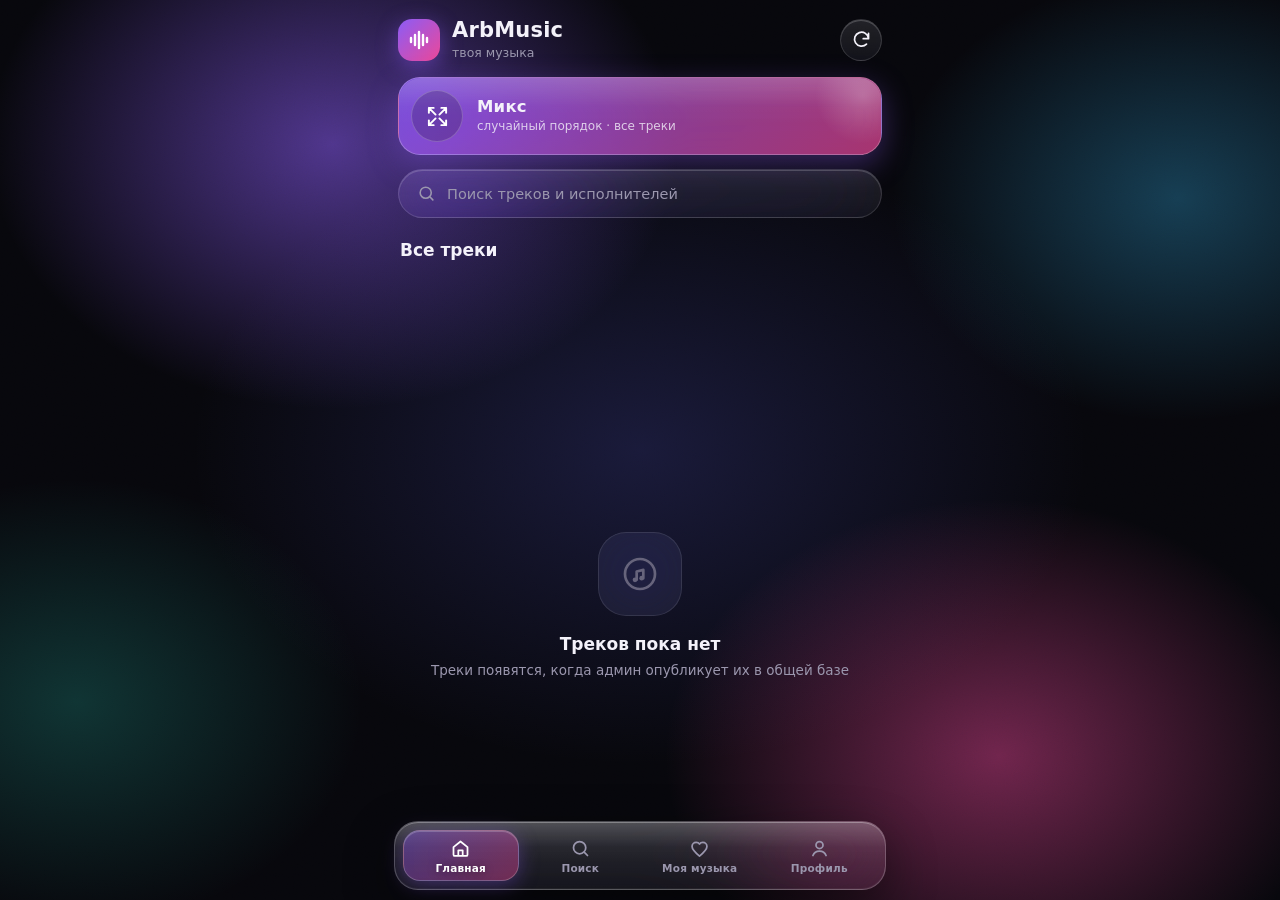
==== index.html @ e6a2b24f "Lava domain verification" ====
<!DOCTYPE html>
<html lang="ru">
<head>
  <meta charset="UTF-8">
  <meta name="viewport" content="width=device-width, initial-scale=1.0, maximum-scale=1.0, user-scalable=no, viewport-fit=cover">
  <meta name="theme-color" content="#07070c">
  <meta name="apple-mobile-web-app-capable" content="yes">
  <meta name="mobile-web-app-capable" content="yes">
  <meta name="apple-mobile-web-app-status-bar-style" content="black-translucent">
  <meta name="apple-mobile-web-app-title" content="ArbMusic">
  <meta name="lava-verify" content="9a1186eb2d054c0d" />
  <title>ArbMusic</title>
  <link rel="manifest" href="manifest.webmanifest">
  <link rel="icon" type="image/png" href="icon-192.png">
  <link rel="apple-touch-icon" href="icon-192.png">
  <link rel="stylesheet" href="css/style.css">
</head>
<body>
  <div class="bgfx"></div>
  <div class="noise"></div>

  <!-- ============ HOME ============ -->
  <section class="view active" id="view-home">
    <header class="topbar">
      <div class="brand">
        <div class="logo">
          <svg viewBox="0 0 24 24" fill="none"><path d="M4 14v-4M8 17V7M12 20V4M16 17V7M20 14v-4" stroke="#fff" stroke-width="2.4" stroke-linecap="round"/></svg>
        </div>
        <div class="brand-txt">
          <h1>ArbMusic</h1>
          <span id="home-sub">твоя музыка</span>
        </div>
      </div>
      <button class="iconbtn" id="btn-rescan" aria-label="Обновить">
        <svg viewBox="0 0 24 24" fill="none"><path d="M20 11a8 8 0 1 0-2.3 6.3M20 5v6h-6" stroke="currentColor" stroke-width="2" stroke-linecap="round" stroke-linejoin="round"/></svg>
      </button>
    </header>

    <button class="card card-mix" id="card-mix">
      <div class="card-ico">
        <svg viewBox="0 0 24 24" fill="none"><path d="M16 3h5v5M21 3l-7 7M8 21H3v-5M3 21l7-7M16 21h5v-5M21 21l-7-7M8 3H3v5M3 3l7 7" stroke="#fff" stroke-width="2" stroke-linecap="round" stroke-linejoin="round"/></svg>
      </div>
      <div class="card-txt">
        <span class="card-title">Микс</span>
        <span class="card-sub" id="mix-sub">случайный порядок · все треки</span>
      </div>
      <span class="card-glow"></span>
    </button>

    <button class="search-pill" id="btn-search">
      <svg viewBox="0 0 24 24" fill="none"><circle cx="11" cy="11" r="7" stroke="currentColor" stroke-width="2"/><path d="M20 20l-3.5-3.5" stroke="currentColor" stroke-width="2" stroke-linecap="round"/></svg>
      <span>Поиск треков и исполнителей</span>
    </button>

    <div class="section-head">
      <h2>Все треки</h2>
      <span class="count" id="all-count"></span>
    </div>
    <div class="tracks" id="tracklist"></div>

    <div class="empty" id="empty-home">
      <div class="empty-art">
        <svg viewBox="0 0 24 24" fill="none"><circle cx="12" cy="12" r="9" stroke="currentColor" stroke-width="1.6"/><path d="M10 15.5v-5l4-1v5" stroke="currentColor" stroke-width="1.6" stroke-linecap="round" stroke-linejoin="round"/><circle cx="9" cy="15.5" r="1.4" fill="currentColor"/><circle cx="13" cy="14.5" r="1.4" fill="currentColor"/></svg>
      </div>
      <h3>Треков пока нет</h3>
      <p id="empty-home-text">Треки появятся, когда админ опубликует их в общей базе</p>
    </div>
  </section>

  <!-- ============ LIST (микс / моя музыка) ============ -->
  <section class="view" id="view-list">
    <header class="topbar">
      <button class="iconbtn back" data-back aria-label="Назад">
        <svg viewBox="0 0 24 24" fill="none"><path d="M15 5l-7 7 7 7" stroke="currentColor" stroke-width="2.2" stroke-linecap="round" stroke-linejoin="round"/></svg>
      </button>
      <h2 id="list-title">Список</h2>
      <button class="iconbtn" id="btn-list-shuffle" aria-label="Перемешать">
        <svg viewBox="0 0 24 24" fill="none"><path d="M16 3h5v5M21 3l-7 7M8 21H3v-5M3 21l7-7M16 21h5v-5M21 21l-7-7M8 3H3v5M3 3l7 7" stroke="currentColor" stroke-width="2" stroke-linecap="round" stroke-linejoin="round"/></svg>
      </button>
    </header>
    <div class="tracks" id="list-tracks"></div>
    <div class="empty" id="empty-list">
      <div class="empty-art">
        <svg viewBox="0 0 24 24" fill="none"><path d="M12 20.7C7 16.5 3.5 13.3 3.5 9.7 3.5 7 5.6 5 8.2 5c1.5 0 3 .7 3.8 2 .8-1.3 2.3-2 3.8-2 2.6 0 4.7 2 4.7 4.7 0 3.6-3.5 6.8-8.5 11z" stroke="currentColor" stroke-width="1.6" stroke-linejoin="round"/></svg>
      </div>
      <h3>Здесь пока пусто</h3>
      <p>Сохрани треки — жми сердечко у трека или в плеере</p>
    </div>
  </section>

  <!-- ============ SEARCH ============ -->
  <section class="view" id="view-search">
    <header class="topbar">
      <button class="iconbtn back" data-back aria-label="Назад">
        <svg viewBox="0 0 24 24" fill="none"><path d="M15 5l-7 7 7 7" stroke="currentColor" stroke-width="2.2" stroke-linecap="round" stroke-linejoin="round"/></svg>
      </button>
      <div class="search-box">
        <svg viewBox="0 0 24 24" fill="none"><circle cx="11" cy="11" r="7" stroke="currentColor" stroke-width="2"/><path d="M20 20l-3.5-3.5" stroke="currentColor" stroke-width="2" stroke-linecap="round"/></svg>
        <input id="search-input" type="search" placeholder="Название или исполнитель…" autocomplete="off">
      </div>
    </header>
    <div class="tracks" id="search-results"></div>
    <div class="empty" id="empty-search">
      <div class="empty-art">
        <svg viewBox="0 0 24 24" fill="none"><circle cx="11" cy="11" r="7" stroke="currentColor" stroke-width="1.6"/><path d="M20 20l-3.5-3.5" stroke="currentColor" stroke-width="1.6" stroke-linecap="round"/><path d="M8.5 11h5M8.5 8.5h5" stroke="currentColor" stroke-width="1.6" stroke-linecap="round" opacity=".5"/></svg>
      </div>
      <h3>Ничего не найдено</h3>
      <p>Попробуй другое название или исполнителя</p>
    </div>
  </section>

  <!-- ============ PROFILE ============ -->
  <section class="view" id="view-profile">
    <header class="topbar">
      <h2>Профиль</h2>
    </header>

    <div id="profile-out" class="profile-box glass">
      <div class="profile-avatar big">?</div>
      <h3>Войди в аккаунт</h3>
      <p>Загружай свои треки в общую базу и сохраняй избранное</p>
      <button class="btn-grad" id="btn-open-auth">Войти или создать аккаунт</button>
    </div>

    <div id="profile-in" class="hidden">
      <div class="profile-card glass">
        <div class="profile-avatar" id="profile-avatar">A</div>
        <div class="profile-meta">
          <h3 id="profile-name">—</h3>
          <span class="badge admin hidden" id="profile-admin-badge">Админ</span>
          <span class="badge premium hidden" id="profile-premium-badge">Премиум</span>
        </div>
      </div>

      <button class="profile-action premium" id="btn-buy-premium">
        <svg viewBox="0 0 24 24" fill="none"><path d="M3 9h18M3 9l2.4-4.2A1.5 1.5 0 0 1 6.7 4h10.6a1.5 1.5 0 0 1 1.3.8L21 9M3 9v9a2 2 0 0 0 2 2h14a2 2 0 0 0 2-2V9M9 14a3 3 0 0 0 6 0" stroke="currentColor" stroke-width="2" stroke-linecap="round" stroke-linejoin="round"/></svg>
        Премиум — 80 ₽/мес
      </button>
      <button class="profile-action" id="btn-upload-track">
        <svg viewBox="0 0 24 24" fill="none"><path d="M12 16V4m0 0l-4 4m4-4l4 4" stroke="currentColor" stroke-width="2" stroke-linecap="round" stroke-linejoin="round"/><path d="M4 16v2a2 2 0 0 0 2 2h12a2 2 0 0 0 2-2v-2" stroke="currentColor" stroke-width="2" stroke-linecap="round"/></svg>
        Загрузить трек на модерацию
      </button>
      <button class="profile-action admin hidden" id="btn-admin">
        <svg viewBox="0 0 24 24" fill="none"><path d="M12 3l8 4v5c0 5-3.4 8-8 9-4.6-1-8-4-8-9V7l8-4z" stroke="currentColor" stroke-width="2" stroke-linejoin="round"/><path d="M9 12l2 2 4-4" stroke="currentColor" stroke-width="2" stroke-linecap="round" stroke-linejoin="round"/></svg>
        Админ-панель
      </button>
      <button class="profile-action danger" id="btn-logout">
        <svg viewBox="0 0 24 24" fill="none"><path d="M15 4h3a2 2 0 0 1 2 2v12a2 2 0 0 1-2 2h-3M10 17l-5-5 5-5M5 12h11" stroke="currentColor" stroke-width="2" stroke-linecap="round" stroke-linejoin="round"/></svg>
        Выйти
      </button>
    </div>
  </section>


  <!-- ============ HOTBAR ============ -->
  <nav id="hotbar">
    <span id="hb-pill"></span>
    <button class="hb-btn active" data-nav="home">
      <svg viewBox="0 0 24 24" fill="none"><path d="M4 10.5L12 4l8 6.5V19a1.5 1.5 0 0 1-1.5 1.5h-13A1.5 1.5 0 0 1 4 19v-8.5z" stroke="currentColor" stroke-width="2" stroke-linejoin="round"/><path d="M9.5 20v-6h5v6" stroke="currentColor" stroke-width="2" stroke-linejoin="round"/></svg>
      <span>Главная</span>
    </button>
    <button class="hb-btn" data-nav="search">
      <svg viewBox="0 0 24 24" fill="none"><circle cx="11" cy="11" r="7" stroke="currentColor" stroke-width="2"/><path d="M20 20l-3.5-3.5" stroke="currentColor" stroke-width="2" stroke-linecap="round"/></svg>
      <span>Поиск</span>
    </button>
    <button class="hb-btn" data-nav="favs">
      <svg viewBox="0 0 24 24" fill="none"><path d="M12 20.7C7 16.5 3.5 13.3 3.5 9.7 3.5 7 5.6 5 8.2 5c1.5 0 3 .7 3.8 2 .8-1.3 2.3-2 3.8-2 2.6 0 4.7 2 4.7 4.7 0 3.6-3.5 6.8-8.5 11z" stroke="currentColor" stroke-width="2" stroke-linejoin="round"/></svg>
      <span>Моя музыка</span>
    </button>
    <button class="hb-btn" data-nav="profile">
      <svg viewBox="0 0 24 24" fill="none"><circle cx="12" cy="8" r="4" stroke="currentColor" stroke-width="2"/><path d="M4.5 20c1.2-3.2 4-5 7.5-5s6.3 1.8 7.5 5" stroke="currentColor" stroke-width="2" stroke-linecap="round"/></svg>
      <span>Профиль</span>
    </button>
  </nav>

  <!-- ============ MINI PLAYER ============ -->
  <div id="mini" class="hidden">
    <div class="mini-prog"><i id="mini-fill"></i></div>
    <div class="thumb mini-art" id="mini-art"></div>
    <div class="mini-meta">
      <div class="mini-title" id="mini-title">—</div>
      <div class="mini-artist" id="mini-artist"></div>
    </div>
    <button class="rdel" id="mini-del" hidden aria-label="Удалить из базы">
      <svg viewBox="0 0 24 24" fill="none"><path d="M4 7h16M9 7V5a1.5 1.5 0 0 1 1.5-1.5h3A1.5 1.5 0 0 1 15 5v2M6.5 7l1 12.2A1.5 1.5 0 0 0 9 20.6h6a1.5 1.5 0 0 0 1.5-1.4l1-12.2" stroke="currentColor" stroke-width="1.9" stroke-linecap="round" stroke-linejoin="round"/></svg>
    </button>
    <button class="iconbtn" id="mini-play" aria-label="Play"></button>
    <button class="iconbtn" id="mini-next" aria-label="Next">
      <svg viewBox="0 0 24 24" fill="currentColor"><path d="M6 5.5v13c0 .8.9 1.3 1.6.9l9-6.1a1 1 0 0 0 0-1.7l-9-6A1 1 0 0 0 6 5.5z"/><rect x="17" y="5" width="2.4" height="14" rx="1.2"/></svg>
    </button>
  </div>

  <!-- ============ FULL PLAYER ============ -->
  <div id="player" class="sheet">
    <div class="player-inner">
      <header class="p-top">
        <button class="iconbtn" id="btn-collapse" aria-label="Свернуть">
          <svg viewBox="0 0 24 24" fill="none"><path d="M6 9l6 6 6-6" stroke="currentColor" stroke-width="2.2" stroke-linecap="round" stroke-linejoin="round"/></svg>
        </button>
        <span class="p-label">Сейчас играет</span>
        <span class="p-spacer"></span>
      </header>

      <div class="p-stage">
        <div class="p-art-wrap" id="p-art-wrap">
          <div class="p-art-glow" id="p-art-glow"></div>
          <div class="thumb p-art" id="p-art"></div>
        </div>
        <div class="p-lyrics hidden" id="p-lyrics">
          <div class="lyrics-scroll" id="lyrics-scroll"></div>
        </div>
      </div>

      <div class="p-meta">
        <div class="p-meta-txt">
          <h2 id="p-title">—</h2>
          <h3 id="p-artist"></h3>
        </div>
        <button class="rdel" id="p-del" hidden aria-label="Удалить из базы">
          <svg viewBox="0 0 24 24" fill="none"><path d="M4 7h16M9 7V5a1.5 1.5 0 0 1 1.5-1.5h3A1.5 1.5 0 0 1 15 5v2M6.5 7l1 12.2A1.5 1.5 0 0 0 9 20.6h6a1.5 1.5 0 0 0 1.5-1.4l1-12.2" stroke="currentColor" stroke-width="1.9" stroke-linecap="round" stroke-linejoin="round"/></svg>
        </button>
        <button class="iconbtn" id="btn-fav" aria-label="В избранное">
          <svg viewBox="0 0 24 24" fill="none"><path d="M12 20.7C7 16.5 3.5 13.3 3.5 9.7 3.5 7 5.6 5 8.2 5c1.5 0 3 .7 3.8 2 .8-1.3 2.3-2 3.8-2 2.6 0 4.7 2 4.7 4.7 0 3.6-3.5 6.8-8.5 11z" stroke="currentColor" stroke-width="2" stroke-linejoin="round"/></svg>
        </button>
      </div>

      <div class="p-seek">
        <div class="seekbar" id="seekbar">
          <div class="seek-track"><i class="seek-fill" id="seek-fill"></i></div>
          <div class="seek-thumb" id="seek-thumb"></div>
        </div>
        <div class="p-times"><span id="t-cur">0:00</span><span id="t-dur">0:00</span></div>
      </div>

      <div class="p-controls">
        <button class="iconbtn ghost" id="btn-shuffle" aria-label="Перемешать">
          <svg viewBox="0 0 24 24" fill="none"><path d="M16 3h5v5M21 3l-7 7M8 21H3v-5M3 21l7-7M16 21h5v-5M21 21l-7-7M8 3H3v5M3 3l7 7" stroke="currentColor" stroke-width="2" stroke-linecap="round" stroke-linejoin="round"/></svg>
        </button>
        <button class="iconbtn big" id="btn-prev" aria-label="Назад">
          <svg viewBox="0 0 24 24" fill="currentColor"><path d="M18 5.5v13c0 .8-.9 1.3-1.6.9l-9-6.1a1 1 0 0 1 0-1.7l9-6A1 1 0 0 1 18 5.5z"/><rect x="4.6" y="5" width="2.4" height="14" rx="1.2"/></svg>
        </button>
        <button class="play-btn" id="btn-play" aria-label="Play"></button>
        <button class="iconbtn big" id="btn-next" aria-label="Вперёд">
          <svg viewBox="0 0 24 24" fill="currentColor"><path d="M6 5.5v13c0 .8.9 1.3 1.6.9l9-6.1a1 1 0 0 0 0-1.7l-9-6A1 1 0 0 0 6 5.5z"/><rect x="17" y="5" width="2.4" height="14" rx="1.2"/></svg>
        </button>
        <button class="iconbtn ghost" id="btn-repeat" aria-label="Повтор">
          <svg viewBox="0 0 24 24" fill="none"><path d="M17 2l4 4-4 4" stroke="currentColor" stroke-width="2" stroke-linecap="round" stroke-linejoin="round"/><path d="M3 11v-1a4 4 0 0 1 4-4h14" stroke="currentColor" stroke-width="2" stroke-linecap="round"/><path d="M7 22l-4-4 4-4" stroke="currentColor" stroke-width="2" stroke-linecap="round" stroke-linejoin="round"/><path d="M21 13v1a4 4 0 0 1-4 4H3" stroke="currentColor" stroke-width="2" stroke-linecap="round"/></svg>
          <b class="rep-one hidden">1</b>
        </button>
      </div>

      <div class="p-extra">
        <button class="chipbtn active" id="btn-lyrics">
          <svg viewBox="0 0 24 24" fill="none"><path d="M4 6h16M4 10h16M4 14h10" stroke="currentColor" stroke-width="2" stroke-linecap="round"/><path d="M4 18h6" stroke="currentColor" stroke-width="2" stroke-linecap="round" opacity=".5"/></svg>
          Текст песни
        </button>
      </div>
    </div>
  </div>

  <div id="toast" class="toast hidden"></div>

  <!-- ============ AUTH MODAL ============ -->
  <div id="modal-auth" class="modal">
    <div class="modal-card">
      <button class="modal-x" data-close="modal-auth" aria-label="Закрыть">
        <svg viewBox="0 0 24 24" fill="none"><path d="M6 6l12 12M18 6L6 18" stroke="currentColor" stroke-width="2" stroke-linecap="round"/></svg>
      </button>
      <div class="tabs">
        <button class="tab active" data-tab="login">Вход</button>
        <button class="tab" data-tab="reg">Регистрация</button>
      </div>
      <input id="auth-name" class="field" placeholder="Имя пользователя" maxlength="20" autocomplete="username">
      <input id="auth-pass" class="field" type="password" placeholder="Пароль" autocomplete="current-password">
      <div class="form-err hidden" id="auth-err"></div>
      <button class="btn-grad wide" id="auth-submit">Войти</button>
    </div>
  </div>

  <!-- ============ UPLOAD MODAL ============ -->
  <div id="modal-upload" class="modal">
    <div class="modal-card">
      <button class="modal-x" data-close="modal-upload" aria-label="Закрыть">
        <svg viewBox="0 0 24 24" fill="none"><path d="M6 6l12 12M18 6L6 18" stroke="currentColor" stroke-width="2" stroke-linecap="round"/></svg>
      </button>
      <h3>Загрузка трека</h3>
      <p class="modal-sub">Трек появится в общей базе после проверки админом</p>
      <button class="file-pick" id="upload-audio-btn">
        <svg viewBox="0 0 24 24" fill="none"><path d="M9 18.5V6.8l9-2.3v11" stroke="currentColor" stroke-width="1.7" stroke-linecap="round" stroke-linejoin="round"/><circle cx="6.6" cy="18.5" r="2.4" fill="currentColor"/><circle cx="15.6" cy="15.5" r="2.4" fill="currentColor"/></svg>
        <span id="upload-audio-name">Выбрать аудиофайл</span>
      </button>
      <button class="file-pick" id="upload-lrc-btn">
        <svg viewBox="0 0 24 24" fill="none"><path d="M4 6h16M4 10h16M4 14h10" stroke="currentColor" stroke-width="2" stroke-linecap="round"/></svg>
        <span id="upload-lrc-name">Текст песни .lrc (необязательно)</span>
      </button>
      <button class="file-pick" id="upload-cover-btn">
        <span class="cover-preview" id="upload-cover-preview">
          <svg viewBox="0 0 24 24" fill="none"><rect x="3.5" y="3.5" width="17" height="17" rx="4" stroke="currentColor" stroke-width="1.7"/><circle cx="9" cy="9" r="1.6" fill="currentColor"/><path d="M4.5 17l4.5-4.5 3 3 3.5-3.5 4 4" stroke="currentColor" stroke-width="1.7" stroke-linecap="round" stroke-linejoin="round"/></svg>
        </span>
        <span id="upload-cover-name">Обложка трека (необязательно)</span>
      </button>
      <input id="upload-title" class="field" placeholder="Название трека" maxlength="60">
      <input id="upload-artist" class="field" placeholder="Исполнитель" maxlength="40">
      <div class="form-err hidden" id="upload-err"></div>
      <button class="btn-grad wide" id="upload-submit">Отправить на модерацию</button>
      <input type="file" id="upload-audio" accept=".mp3,.m4a,.aac,.wav,.flac,.ogg,.opus,.wma,audio/*" hidden>
      <input type="file" id="upload-lrc" accept=".lrc,.txt" hidden>
      <input type="file" id="upload-cover" accept=".jpg,.jpeg,.png,.webp,image/*" hidden>
    </div>
  </div>

  <!-- ============ ADMIN MODAL ============ -->
  <div id="modal-admin" class="modal">
    <div class="modal-card wide-modal">
      <button class="modal-x" data-close="modal-admin" aria-label="Закрыть">
        <svg viewBox="0 0 24 24" fill="none"><path d="M6 6l12 12M18 6L6 18" stroke="currentColor" stroke-width="2" stroke-linecap="round"/></svg>
      </button>
      <h3>Админ-панель</h3>

      <div id="admin-panel-box">
        <div class="admin-head">
          <span>Очередь модерации</span>
          <button class="iconbtn small" id="admin-refresh" aria-label="Обновить">
            <svg viewBox="0 0 24 24" fill="none"><path d="M20 11a8 8 0 1 0-2.3 6.3M20 5v6h-6" stroke="currentColor" stroke-width="2" stroke-linecap="round" stroke-linejoin="round"/></svg>
          </button>
        </div>
        <div id="admin-queue" class="admin-queue"></div>
        <div class="admin-empty hidden" id="admin-empty">Очередь пуста — все треки обработаны 👌</div>

        <div class="admin-head" style="margin-top: 20px;"><span>Пользователи · Премиум 80 ₽/мес</span></div>
        <div id="admin-users" class="admin-queue"></div>
      </div>

      <!-- премиум-таб для будущих расширений -->
    </div>
  </div>

  <!-- ============ PREMIUM MODAL ============ -->
  <div id="modal-premium" class="modal">
    <div class="modal-card">
      <button class="modal-x" data-close="modal-premium" aria-label="Закрыть">
        <svg viewBox="0 0 24 24" fill="none"><path d="M6 6l12 12M18 6L6 18" stroke="currentColor" stroke-width="2" stroke-linecap="round"/></svg>
      </button>
      <div class="prem-head">
        <div class="prem-crown">
          <svg viewBox="0 0 24 24" fill="none"><path d="M3 17l2-9 5 5 2-7 2 7 5-5 2 9H3z" stroke="currentColor" stroke-width="2" stroke-linejoin="round"/><path d="M5 20h14" stroke="currentColor" stroke-width="2" stroke-linecap="round"/></svg>
        </div>
        <h3>ArbMusic Премиум</h3>
        <div class="prem-price">80 ₽ <span>/ месяц</span></div>
      </div>
      <ul class="prem-list">
        <li><svg viewBox="0 0 24 24" fill="none"><path d="M5 12.5l4.5 4.5L19 7.5" stroke="currentColor" stroke-width="2.4" stroke-linecap="round" stroke-linejoin="round"/></svg> Фоновое воспроизведение — музыка играет, даже когда приложение свернуто или экран выключен</li>
        <li><svg viewBox="0 0 24 24" fill="none"><path d="M5 12.5l4.5 4.5L19 7.5" stroke="currentColor" stroke-width="2.4" stroke-linecap="round" stroke-linejoin="round"/></svg> Поддержка развития плеера</li>
      </ul>
      <div class="prem-how">
        <b>Как купить:</b>
        <ol>
          <li>Переведи <b>80 ₽</b> админу переводом (СБП) — <b>arbuzikyt99</b></li>
          <li>В сообщении укажи свой ник: <b id="prem-myname">—</b></li>
          <li>Админ включит Премиум удалённо за пару минут</li>
        </ol>
      </div>
      <button class="btn-grad wide" id="prem-ok">Понятно</button>
    </div>
  </div>


  <script src="js/app.js"></script>
</body>
</html>
---- css/style.css ----
/* ============ ArbMusic — dark theme ============ */
:root {
  --bg: #07070c;
  --bg-2: #0d0d16;
  --glass: rgba(255, 255, 255, 0.055);
  --glass-2: rgba(255, 255, 255, 0.09);
  --stroke: rgba(255, 255, 255, 0.1);
  --txt: #f4f2fa;
  --sub: #9b97ae;
  --dim: #67647c;
  --a1: #8b5cf6;
  --a2: #ec4899;
  --grad: linear-gradient(135deg, #8b5cf6, #ec4899);
  --r-lg: 24px;
  --r-md: 16px;
  --safe-b: env(safe-area-inset-bottom, 0px);
  --mini-h: 68px;
}

* { margin: 0; padding: 0; box-sizing: border-box; -webkit-tap-highlight-color: transparent; }

html, body { height: 100%; }

body {
  background: var(--bg);
  color: var(--txt);
  font-family: -apple-system, "SF Pro Display", "Segoe UI", Roboto, Inter, system-ui, sans-serif;
  overflow: hidden;
  user-select: none;
  -webkit-user-select: none;
  overscroll-behavior: none;
}

button { font-family: inherit; color: inherit; background: none; border: none; cursor: pointer; }
button:active { opacity: .85; }

/* ---------- background fx ---------- */
.bgfx {
  position: fixed; inset: 0; z-index: 0; pointer-events: none;
  background:
    radial-gradient(60% 42% at 12% -4%, rgba(139, 92, 246, .22), transparent 62%),
    radial-gradient(55% 40% at 96% 108%, rgba(236, 72, 153, .16), transparent 60%),
    radial-gradient(40% 30% at 88% 6%, rgba(56, 189, 248, .07), transparent 65%),
    var(--bg);
}
.noise {
  position: fixed; inset: 0; z-index: 0; pointer-events: none; opacity: .05; mix-blend-mode: overlay;
  background-image: url("data:image/svg+xml,%3Csvg xmlns='http://www.w3.org/2000/svg' width='140' height='140'%3E%3Cfilter id='n'%3E%3CfeTurbulence type='fractalNoise' baseFrequency='.9' numOctaves='2'/%3E%3C/filter%3E%3Crect width='140' height='140' filter='url(%23n)'/%3E%3C/svg%3E");
}

/* ---------- layout ---------- */
main, section.view {
  position: fixed; inset: 0;
  display: flex; flex-direction: column;
  padding: calc(env(safe-area-inset-top, 0px) + 14px) 18px 0;
  max-width: 520px; margin: 0 auto; width: 100%;
}
section.view {
  z-index: 1; opacity: 0; pointer-events: none; transform: translateX(24px);
  transition: opacity .28s ease, transform .28s cubic-bezier(.32,.72,0,1);
  padding-bottom: calc(var(--safe-b) + 158px);
}
section.view.active { opacity: 1; pointer-events: auto; transform: none; z-index: 2; }

.scroll { overflow-y: auto; -webkit-overflow-scrolling: touch; scrollbar-width: none; }
.scroll::-webkit-scrollbar { display: none; }

/* ---------- topbar ---------- */
.topbar { display: flex; align-items: center; gap: 12px; padding: 4px 0 16px; flex-shrink: 0; }
.brand { display: flex; align-items: center; gap: 12px; flex: 1; min-width: 0; }
.logo {
  width: 42px; height: 42px; border-radius: 14px; background: var(--grad);
  display: grid; place-items: center; flex-shrink: 0;
  box-shadow: 0 6px 22px rgba(139, 92, 246, .45);
}
.logo svg { width: 24px; height: 24px; }
.brand-txt h1 { font-size: 21px; font-weight: 800; letter-spacing: .2px; }
.brand-txt .sub, .brand-txt span { font-size: 12.5px; color: var(--sub); }
.topbar h2 { font-size: 19px; font-weight: 750; flex: 1; min-width: 0; white-space: nowrap; overflow: hidden; text-overflow: ellipsis; }

.iconbtn {
  width: 42px; height: 42px; border-radius: 50%; flex-shrink: 0;
  background: var(--glass); border: 1px solid var(--stroke);
  display: grid; place-items: center; color: var(--txt);
  transition: transform .15s ease, background .2s ease;
}
.iconbtn svg { width: 21px; height: 21px; }
.iconbtn:active { transform: scale(.9); }
.iconbtn.ghost { background: transparent; border-color: transparent; color: var(--sub); }
.iconbtn.ghost.on { color: var(--a1); filter: drop-shadow(0 0 8px rgba(139,92,246,.6)); }
.iconbtn.big { width: 52px; height: 52px; }
.iconbtn.big svg { width: 26px; height: 26px; }
.iconbtn.spin svg { animation: spin 1s linear infinite; }
@keyframes spin { to { transform: rotate(360deg); } }

/* ---------- mix button (круглая, компактная) ---------- */
.card-mix {
  display: flex; align-items: center; gap: 14px;
  position: relative; overflow: hidden; text-align: left;
  border-radius: 22px; padding: 12px 18px 12px 12px; width: 100%;
  background: var(--grad);
  box-shadow: 0 10px 30px rgba(139, 92, 246, .35);
  transition: transform .18s cubic-bezier(.34,1.56,.64,1);
}
.card-mix:active { transform: scale(.97); }
.card-mix .card-ico {
  width: 52px; height: 52px; border-radius: 50%; flex-shrink: 0;
  background: rgba(0, 0, 0, .18); border: 1px solid rgba(255, 255, 255, .2);
  display: grid; place-items: center;
}
.card-mix .card-ico svg { width: 23px; height: 23px; }
.card-txt { display: flex; flex-direction: column; gap: 2px; min-width: 0; }
.card-title { font-size: 16.5px; font-weight: 800; letter-spacing: .2px; }
.card-sub { font-size: 12px; opacity: .8; line-height: 1.35; white-space: nowrap; overflow: hidden; text-overflow: ellipsis; }
.card-glow {
  position: absolute; right: -30px; top: -30px; width: 96px; height: 96px; border-radius: 50%;
  background: radial-gradient(circle, rgba(255, 255, 255, .22), transparent 70%);
}

/* ---------- search pill ---------- */
.search-pill {
  display: flex; align-items: center; gap: 11px; margin-top: 14px; flex-shrink: 0;
  background: var(--glass); border: 1px solid var(--stroke); border-radius: 999px;
  padding: 14px 18px; color: var(--dim); font-size: 14.5px; width: 100%;
  transition: transform .18s ease;
}
.search-pill:active { transform: scale(.98); }
.search-pill svg { width: 19px; height: 19px; color: var(--sub); }
.search-pill span { color: var(--sub); }

/* ---------- section head ---------- */
.section-head { display: flex; align-items: baseline; gap: 8px; padding: 22px 2px 10px; flex-shrink: 0; }
.section-head h2 { font-size: 17px; font-weight: 750; }
.count { font-size: 12.5px; color: var(--dim); }

/* ---------- track rows ---------- */
.tracks { flex: 1; overflow-y: auto; -webkit-overflow-scrolling: touch; scrollbar-width: none; padding-bottom: 8px; }
.tracks::-webkit-scrollbar { display: none; }
#tracklist, #list-tracks, #search-results { flex: 1; overflow-y: auto; -webkit-overflow-scrolling: touch; scrollbar-width: none; }
#tracklist::-webkit-scrollbar, #list-tracks::-webkit-scrollbar, #search-results::-webkit-scrollbar { display: none; }

.row {
  display: flex; align-items: center; gap: 12px; padding: 8px;
  border-radius: var(--r-md); cursor: pointer;
  background: rgba(255, 255, 255, .03);
  border: 1px solid rgba(255, 255, 255, .05);
  margin-bottom: 5px;
  transition: background .2s ease, border-color .2s ease, transform .12s ease;
}
.row:hover { background: rgba(255, 255, 255, .055); border-color: rgba(255, 255, 255, .09); }
.row:active { background: var(--glass); transform: scale(.985); }
.row.playing .rtitle { color: transparent; background: var(--grad); -webkit-background-clip: text; background-clip: text; }

.thumb {
  border-radius: 12px; flex-shrink: 0; position: relative; overflow: hidden;
  display: grid; place-items: center; color: rgba(255, 255, 255, .5);
}
.thumb img { position: absolute; inset: 0; width: 100%; height: 100%; object-fit: cover; }
.thumb svg { width: 38%; height: 38%; opacity: .8; }
.row .thumb { width: 48px; height: 48px; }

.rmeta { flex: 1; min-width: 0; display: flex; flex-direction: column; gap: 2px; }
.rtitle { font-size: 15px; font-weight: 640; white-space: nowrap; overflow: hidden; text-overflow: ellipsis; }
.rartist { font-size: 12.5px; color: var(--sub); white-space: nowrap; overflow: hidden; text-overflow: ellipsis; }
.rdur { font-size: 12px; color: var(--dim); font-variant-numeric: tabular-nums; flex-shrink: 0; }
.rheart { width: 34px; height: 34px; display: grid; place-items: center; color: var(--dim); flex-shrink: 0; border-radius: 50%; }
.rheart svg { width: 18px; height: 18px; }
.rheart.fav { color: var(--a2); }
.rheart.fav svg path { fill: currentColor; }

/* delete track button — только для админа */
.rdel { width: 30px; height: 34px; display: none; place-items: center; color: var(--dim); flex-shrink: 0; border-radius: 50%; }
.rdel svg { width: 16px; height: 16px; }
.rdel:hover { color: #f87171; }
.rdel:not([hidden]) { display: grid; }
#mini-del { width: 34px; height: 34px; }
#p-del { width: 42px; height: 42px; }

/* equalizer on playing row */
.eq { position: absolute; inset: 0; display: none; align-items: flex-end; justify-content: center; gap: 3px; padding-bottom: 30%; background: rgba(7, 7, 12, .45); }
.row.playing .eq, .mini.playing .eq { display: flex; }
.eq i { width: 4px; border-radius: 3px; background: var(--grad); animation: eq 0.9s ease-in-out infinite; }
.eq i:nth-child(1) { height: 35%; animation-delay: 0s; }
.eq i:nth-child(2) { height: 70%; animation-delay: .25s; }
.eq i:nth-child(3) { height: 45%; animation-delay: .5s; }
.eq i:nth-child(4) { height: 60%; animation-delay: .12s; }
@keyframes eq { 0%, 100% { transform: scaleY(.4); } 50% { transform: scaleY(1); } }

/* ---------- empty states ---------- */
.empty { text-align: center; padding: 44px 30px; display: none; }
.empty.show { display: block; }
.empty-art {
  width: 84px; height: 84px; margin: 0 auto 18px; border-radius: 28px;
  background: var(--glass); border: 1px solid var(--stroke);
  display: grid; place-items: center; color: var(--dim);
}
.empty-art svg { width: 40px; height: 40px; }
.empty-art.big { width: 96px; height: 96px; }
.empty h3 { font-size: 17px; font-weight: 750; margin-bottom: 6px; }
.empty p { font-size: 13.5px; color: var(--sub); line-height: 1.5; margin-bottom: 18px; }

.btn-grad {
  background: var(--grad); color: #fff; font-weight: 700; font-size: 14.5px;
  padding: 13px 26px; border-radius: 999px; box-shadow: 0 8px 26px rgba(139, 92, 246, .4);
  transition: transform .15s ease;
}
.btn-grad:active { transform: scale(.95); }
.btn-ghost { display: block; margin: 10px auto 0; color: var(--dim); font-size: 13.5px; padding: 8px; }

/* ---------- search ---------- */
.search-box {
  flex: 1; display: flex; align-items: center; gap: 10px;
  background: var(--glass); border: 1px solid var(--stroke); border-radius: 999px;
  padding: 11px 16px;
}
.search-box svg { width: 18px; height: 18px; color: var(--sub); flex-shrink: 0; }
.search-box input {
  flex: 1; background: none; border: none; outline: none; color: var(--txt);
  font-size: 15px; font-family: inherit; min-width: 0;
}
.search-box input::placeholder { color: var(--dim); }

/* ---------- mini player ---------- */
#mini {
  position: fixed; left: 14px; right: 14px; bottom: calc(var(--safe-b) + 86px);
  z-index: 44; max-width: 492px; margin: 0 auto;
  background: rgba(18, 18, 28, .82); border: 1px solid var(--stroke); border-radius: 18px;
  backdrop-filter: blur(24px); -webkit-backdrop-filter: blur(24px);
  display: flex; align-items: center; gap: 11px; padding: 9px 10px;
  box-shadow: 0 14px 44px rgba(0, 0, 0, .55);
  transform: translateY(130%); transition: transform .38s cubic-bezier(.32,.72,0,1);
  cursor: pointer;
}
#mini.up { transform: none; }
#mini.hidden { display: flex; }
.mini-prog { position: absolute; top: -1px; left: 14px; right: 14px; height: 3px; border-radius: 3px; overflow: hidden; background: rgba(255,255,255,.08); }
.mini-prog i { display: block; height: 100%; width: 0%; background: var(--grad); border-radius: 3px; }
.mini-art { width: 46px; height: 46px; border-radius: 11px; }
.mini-meta { flex: 1; min-width: 0; display: flex; flex-direction: column; gap: 1px; }
.mini-title { font-size: 14px; font-weight: 650; white-space: nowrap; overflow: hidden; text-overflow: ellipsis; }
.mini-artist { font-size: 12px; color: var(--sub); white-space: nowrap; overflow: hidden; text-overflow: ellipsis; }
#mini .iconbtn { width: 38px; height: 38px; background: transparent; border: none; }
#mini .iconbtn svg { width: 20px; height: 20px; }

/* ---------- full player sheet ---------- */
#player {
  position: fixed; inset: 0; z-index: 60;
  background: rgba(9, 9, 15, .92);
  backdrop-filter: blur(30px); -webkit-backdrop-filter: blur(30px);
  transform: translateY(100%); transition: transform .42s cubic-bezier(.32,.72,0,1);
  display: flex; flex-direction: column;
}
#player.open { transform: none; }
.player-inner {
  width: 100%; max-width: 520px; margin: 0 auto; flex: 1;
  display: flex; flex-direction: column;
  padding: calc(env(safe-area-inset-top, 0px) + 10px) 22px calc(var(--safe-b) + 18px);
  min-height: 0;
}
.p-top { display: flex; align-items: center; justify-content: space-between; }
.p-label { font-size: 12px; letter-spacing: 2.4px; text-transform: uppercase; color: var(--sub); font-weight: 650; }
.p-spacer { width: 42px; }

.p-stage { flex: 1; min-height: 0; position: relative; display: flex; align-items: center; justify-content: center; padding: 18px 0; }
.p-art-wrap { position: relative; width: 100%; max-width: 380px; aspect-ratio: 1; }
.p-art-glow {
  position: absolute; inset: 8%; border-radius: 34px; filter: blur(46px); opacity: .55;
  background: var(--grad); transition: background .4s ease;
}
.p-art { position: relative; width: 100%; height: 100%; border-radius: 30px; border: 1px solid rgba(255,255,255,.1); box-shadow: 0 24px 70px rgba(0,0,0,.6); }
.p-art svg { width: 30%; height: 30%; opacity: .65; }

/* lyrics */
.p-lyrics { position: absolute; inset: 0; border-radius: 24px; overflow: hidden; }
.lyrics-scroll {
  height: 100%; overflow-y: auto; -webkit-overflow-scrolling: touch; scrollbar-width: none;
  padding: 12px 6px; display: flex; flex-direction: column; gap: 10px;
  mask-image: linear-gradient(transparent, #000 12%, #000 88%, transparent);
  -webkit-mask-image: linear-gradient(transparent, #000 12%, #000 88%, transparent);
}
.lyrics-scroll::-webkit-scrollbar { display: none; }
.lrc-line {
  font-size: 17px; line-height: 1.4; color: var(--dim); font-weight: 620;
  padding: 3px 10px; border-radius: 10px; cursor: pointer;
  transition: color .25s ease, transform .25s ease, background .25s ease;
  transform-origin: left center;
}
.lrc-line:hover { color: var(--sub); }
.lrc-line.active { color: #fff; transform: scale(1.05); background: rgba(139, 92, 246, .14); }
.lrc-empty { color: var(--dim); font-size: 14.5px; text-align: center; margin: auto; }

.p-meta { display: flex; align-items: center; gap: 14px; padding: 4px 0 6px; }
.p-meta-txt { flex: 1; min-width: 0; }
.p-meta h2 { font-size: 21px; font-weight: 800; white-space: nowrap; overflow: hidden; text-overflow: ellipsis; }
.p-meta h3 { font-size: 14.5px; color: var(--sub); font-weight: 500; margin-top: 3px; white-space: nowrap; overflow: hidden; text-overflow: ellipsis; }
#btn-fav.fav { color: var(--a2); }
#btn-fav.fav svg path { fill: currentColor; }

/* seekbar */
.p-seek { padding: 10px 0 4px; }
.seekbar { position: relative; height: 26px; display: flex; align-items: center; cursor: pointer; touch-action: none; }
.seek-track { width: 100%; height: 5px; border-radius: 5px; background: rgba(255, 255, 255, .1); overflow: visible; }
.seek-fill { display: block; height: 100%; width: 0%; background: var(--grad); border-radius: 5px; }
.seek-thumb {
  position: absolute; top: 50%; left: 0%; width: 15px; height: 15px; border-radius: 50%;
  background: #fff; transform: translate(-50%, -50%) scale(.6);
  box-shadow: 0 2px 10px rgba(0, 0, 0, .5); transition: transform .18s ease;
  pointer-events: none;
}
.seekbar.drag .seek-thumb, .seekbar:hover .seek-thumb { transform: translate(-50%, -50%) scale(1); }
.p-times { display: flex; justify-content: space-between; font-size: 12px; color: var(--sub); font-variant-numeric: tabular-nums; margin-top: 2px; }

/* controls */
.p-controls { display: flex; align-items: center; justify-content: space-between; padding: 14px 6px 0; }
.play-btn {
  width: 74px; height: 74px; border-radius: 50%; background: var(--grad);
  display: grid; place-items: center; color: #fff;
  box-shadow: 0 10px 34px rgba(139, 92, 246, .5);
  transition: transform .16s cubic-bezier(.34,1.56,.64,1);
}
.play-btn:active { transform: scale(.88); }
.play-btn svg { width: 32px; height: 32px; }
.play-btn .ic-pause { display: none; }
.play-btn.playing .ic-play { display: none; }
.play-btn.playing .ic-pause { display: block; }
.rep-one {
  position: absolute; margin-top: 22px; font-size: 9.5px; font-weight: 800; font-style: normal;
  width: 14px; height: 14px; border-radius: 50%; background: var(--a1); color: #fff;
  display: grid; place-items: center;
}
.rep-one.hidden { display: none; }

.p-extra { display: flex; justify-content: center; padding-top: 16px; }
.chipbtn {
  display: flex; align-items: center; gap: 8px;
  background: var(--glass); border: 1px solid var(--stroke); color: var(--sub);
  font-size: 13.5px; font-weight: 650; padding: 10px 18px; border-radius: 999px;
  transition: all .2s ease;
}
.chipbtn svg { width: 17px; height: 17px; }
.chipbtn.active { color: #fff; background: rgba(139, 92, 246, .18); border-color: rgba(139, 92, 246, .4); }

/* ---------- permission overlay ---------- */
.overlay {
  position: fixed; inset: 0; z-index: 80; background: rgba(5, 5, 10, .82);
  backdrop-filter: blur(10px); -webkit-backdrop-filter: blur(10px);
  display: flex; align-items: center; justify-content: center; padding: 30px;
  opacity: 0; pointer-events: none; transition: opacity .3s ease;
}
.overlay.show { opacity: 1; pointer-events: auto; }
.perm-card {
  background: var(--bg-2); border: 1px solid var(--stroke); border-radius: var(--r-lg);
  padding: 30px 24px; max-width: 360px; text-align: center;
}
.perm-card h3 { font-size: 18px; font-weight: 750; margin-bottom: 8px; }
.perm-card p { font-size: 13.5px; color: var(--sub); line-height: 1.55; margin-bottom: 20px; }
.perm-card .btn-grad { width: 100%; }

/* ---------- toast ---------- */
.toast {
  position: fixed; left: 50%; bottom: calc(var(--safe-b) + 160px); z-index: 90;
  transform: translateX(-50%) translateY(14px); opacity: 0;
  background: rgba(30, 30, 44, .95); border: 1px solid var(--stroke); color: var(--txt);
  font-size: 13.5px; font-weight: 600; padding: 11px 20px; border-radius: 999px;
  box-shadow: 0 10px 34px rgba(0, 0, 0, .5); pointer-events: none;
  transition: all .3s cubic-bezier(.32,.72,0,1); white-space: nowrap;
}
.toast.show { opacity: 1; transform: translateX(-50%); }

.hidden { display: none !important; }

@media (min-width: 521px) {
  body { display: flex; align-items: stretch; justify-content: center; }
}

/* десктоп: стеклянная панель-рамка вокруг приложения */
@media (min-width: 900px) {
  body::before {
    content: '';
    position: fixed; top: 14px; bottom: 14px; left: 50%; transform: translateX(-50%);
    width: 566px; z-index: 0;
    background: rgba(20, 20, 32, .55);
    border: 1px solid rgba(255, 255, 255, .09);
    border-radius: 34px;
    backdrop-filter: blur(20px) saturate(1.3); -webkit-backdrop-filter: blur(20px) saturate(1.3);
    box-shadow: 0 30px 90px rgba(0, 0, 0, .5), inset 0 1px 0 rgba(255, 255, 255, .06);
  }
  .bgfx {
    background:
      radial-gradient(45% 35% at 28% 12%, rgba(139, 92, 246, .28), transparent 62%),
      radial-gradient(45% 35% at 74% 88%, rgba(236, 72, 153, .22), transparent 60%),
      radial-gradient(35% 30% at 85% 20%, rgba(56, 189, 248, .12), transparent 65%),
      radial-gradient(35% 30% at 15% 80%, rgba(139, 92, 246, .14), transparent 65%),
      var(--bg);
  }
}

/* ============================================================
   HOTBAR — нижняя навигация (стекло) + скользящая таблетка
   ============================================================ */
#hotbar {
  position: fixed; left: 14px; right: 14px; bottom: calc(var(--safe-b) + 10px);
  z-index: 45; max-width: 492px; margin: 0 auto;
  display: flex; gap: 4px;
  background: rgba(16, 16, 26, .72);
  backdrop-filter: blur(30px) saturate(1.4); -webkit-backdrop-filter: blur(30px) saturate(1.4);
  border: 1px solid rgba(255, 255, 255, .12);
  box-shadow: 0 14px 44px rgba(0, 0, 0, .55), inset 0 1px 0 rgba(255, 255, 255, .08);
  border-radius: 24px; padding: 8px;
}
#hb-pill {
  position: absolute; top: 8px; height: calc(100% - 16px);
  left: 8px; width: calc(25% - 8px);
  border-radius: 17px;
  background: linear-gradient(135deg, rgba(139, 92, 246, .42), rgba(236, 72, 153, .42));
  border: 1px solid rgba(255, 255, 255, .22);
  box-shadow: 0 4px 20px rgba(139, 92, 246, .35), inset 0 1px 0 rgba(255, 255, 255, .2);
  transition: left .38s cubic-bezier(.34, 1.3, .42, 1), width .38s cubic-bezier(.34, 1.3, .42, 1);
  pointer-events: none;
}
.hb-btn {
  flex: 1; display: flex; flex-direction: column; align-items: center; gap: 3px;
  padding: 8px 0 7px; border-radius: 17px; color: var(--sub);
  font-size: 10.5px; font-weight: 700; letter-spacing: .2px;
  position: relative; z-index: 1;
  transition: color .25s ease, transform .15s ease;
}
.hb-btn svg { width: 21px; height: 21px; transition: transform .22s ease; }
.hb-btn:active svg { transform: scale(.88); }
.hb-btn.active {
  color: #fff;
  text-shadow: 0 1px 8px rgba(0, 0, 0, .35);
}


/* ============================================================
   PROFILE
   ============================================================ */
.glass {
  background: rgba(255, 255, 255, .05);
  border: 1px solid rgba(255, 255, 255, .1);
  backdrop-filter: blur(22px) saturate(1.3); -webkit-backdrop-filter: blur(22px) saturate(1.3);
  box-shadow: inset 0 1px 0 rgba(255, 255, 255, .07), 0 10px 34px rgba(0, 0, 0, .35);
  border-radius: var(--r-lg);
}
.profile-box { text-align: center; padding: 34px 26px; }
.profile-box h3 { font-size: 17px; font-weight: 750; margin-bottom: 6px; }
.profile-box p { font-size: 13.5px; color: var(--sub); line-height: 1.5; margin-bottom: 18px; }
.profile-avatar {
  width: 64px; height: 64px; border-radius: 50%; margin: 0 auto 14px;
  background: var(--grad); display: grid; place-items: center;
  font-size: 26px; font-weight: 800; color: #fff;
  box-shadow: 0 8px 26px rgba(139, 92, 246, .45);
}
.profile-avatar.big { width: 84px; height: 84px; font-size: 34px; }
.profile-card {
  display: flex; align-items: center; gap: 15px; padding: 18px;
  margin-bottom: 14px;
}
.profile-card .profile-avatar { margin: 0; width: 56px; height: 56px; font-size: 22px; }
.profile-meta h3 { font-size: 17px; font-weight: 750; }
.badge {
  display: inline-block; margin-top: 3px; font-size: 11px; font-weight: 700;
  padding: 3px 10px; border-radius: 999px;
  background: rgba(139, 92, 246, .2); color: #c4b5fd; border: 1px solid rgba(139, 92, 246, .35);
}
.profile-action {
  width: 100%; display: flex; align-items: center; gap: 12px;
  background: rgba(255, 255, 255, .05); border: 1px solid rgba(255, 255, 255, .09);
  backdrop-filter: blur(18px); -webkit-backdrop-filter: blur(18px);
  border-radius: 18px; padding: 15px 16px; margin-bottom: 10px;
  color: var(--txt); font-size: 14.5px; font-weight: 650;
  transition: transform .15s ease, background .2s ease;
}
.profile-action:active { transform: scale(.98); }
.profile-action svg { width: 20px; height: 20px; color: var(--a1); flex-shrink: 0; }
.profile-action.admin svg { color: #a78bfa; }
.profile-action.danger { color: #fca5a5; }
.profile-action.danger svg { color: #f87171; }

/* ============================================================
   MODALS (стекло)
   ============================================================ */
.modal {
  position: fixed; inset: 0; z-index: 70;
  background: rgba(5, 5, 10, .7);
  backdrop-filter: blur(8px); -webkit-backdrop-filter: blur(8px);
  display: none; align-items: flex-end; justify-content: center;
  padding: 0;
}
.modal.show { display: flex; }
.modal-card {
  position: relative; width: 100%; max-width: 520px; max-height: 88vh; overflow-y: auto;
  background: rgba(22, 22, 34, .88);
  backdrop-filter: blur(34px) saturate(1.4); -webkit-backdrop-filter: blur(34px) saturate(1.4);
  border: 1px solid rgba(255, 255, 255, .12);
  border-radius: 28px 28px 0 0;
  padding: 26px 22px calc(var(--safe-b) + 24px);
  box-shadow: 0 -20px 70px rgba(0, 0, 0, .6), inset 0 1px 0 rgba(255, 255, 255, .09);
  animation: sheetUp .32s cubic-bezier(.32,.72,0,1);
  scrollbar-width: none;
}
.modal-card::-webkit-scrollbar { display: none; }
.wide-modal { max-height: 84vh; }
@keyframes sheetUp { from { transform: translateY(60%); opacity: .4; } }
.modal-x {
  position: absolute; top: 16px; right: 16px; width: 34px; height: 34px;
  border-radius: 50%; display: grid; place-items: center;
  background: rgba(255, 255, 255, .07); color: var(--sub);
}
.modal-x svg { width: 16px; height: 16px; }
.modal-card h3 { font-size: 18px; font-weight: 800; margin-bottom: 14px; }
.modal-sub { font-size: 13px; color: var(--sub); line-height: 1.5; margin-bottom: 14px; }
.tabs {
  display: flex; gap: 4px; background: rgba(255, 255, 255, .05);
  border: 1px solid rgba(255, 255, 255, .08); border-radius: 14px; padding: 4px;
  margin-bottom: 16px;
}
.tab {
  flex: 1; padding: 9px 0; border-radius: 11px; font-size: 13.5px; font-weight: 700;
  color: var(--sub); transition: all .2s ease;
}
.tab.active { color: #fff; background: var(--grad); box-shadow: 0 4px 16px rgba(139, 92, 246, .35); }
.field {
  width: 100%; background: rgba(255, 255, 255, .06);
  border: 1px solid rgba(255, 255, 255, .1); border-radius: 15px;
  padding: 14px 16px; color: var(--txt); font-size: 15px; font-family: inherit;
  outline: none; margin-bottom: 11px; transition: border .2s ease;
}
.field:focus { border-color: rgba(139, 92, 246, .55); }
.field::placeholder { color: var(--dim); }
.btn-grad.wide { width: 100%; margin-top: 4px; }
.form-err {
  background: rgba(248, 113, 113, .12); border: 1px solid rgba(248, 113, 113, .3);
  color: #fca5a5; font-size: 13px; border-radius: 12px; padding: 10px 14px; margin-bottom: 11px;
}
.file-pick {
  width: 100%; display: flex; align-items: center; gap: 12px;
  background: rgba(255, 255, 255, .05); border: 1px dashed rgba(255, 255, 255, .18);
  border-radius: 15px; padding: 14px 16px; margin-bottom: 11px;
  color: var(--sub); font-size: 14px; text-align: left;
}
.file-pick svg { width: 20px; height: 20px; color: var(--a1); flex-shrink: 0; }
.file-pick.filled { border-style: solid; border-color: rgba(139, 92, 246, .5); color: var(--txt); }
.cover-preview {
  width: 40px; height: 40px; border-radius: 11px; flex-shrink: 0; overflow: hidden;
  background: rgba(139, 92, 246, .15); display: grid; place-items: center;
}
.cover-preview svg { width: 19px; height: 19px; color: var(--a1); }
.cover-preview img { width: 100%; height: 100%; object-fit: cover; }

/* ============================================================
   ADMIN
   ============================================================ */
.admin-head {
  display: flex; align-items: center; justify-content: space-between;
  font-size: 13px; font-weight: 700; color: var(--sub);
  text-transform: uppercase; letter-spacing: 1.2px; margin-bottom: 12px;
}
.iconbtn.small { width: 34px; height: 34px; }
.iconbtn.small svg { width: 17px; height: 17px; }
.admin-queue { display: flex; flex-direction: column; gap: 9px; }
.admin-item {
  display: flex; align-items: center; gap: 11px;
  background: rgba(255, 255, 255, .05); border: 1px solid rgba(255, 255, 255, .09);
  border-radius: 17px; padding: 11px;
}
.admin-item .thumb { width: 42px; height: 42px; border-radius: 11px; }
.admin-item .ameta { flex: 1; min-width: 0; }
.admin-item .ameta b { display: block; font-size: 14px; white-space: nowrap; overflow: hidden; text-overflow: ellipsis; }
.admin-item .ameta span { display: block; font-size: 12px; color: var(--sub); white-space: nowrap; overflow: hidden; text-overflow: ellipsis; }
.admin-item .abtn {
  width: 36px; height: 36px; border-radius: 50%; flex-shrink: 0;
  display: grid; place-items: center; background: rgba(255, 255, 255, .07);
  color: var(--txt); transition: transform .15s ease;
}
.admin-item .abtn:active { transform: scale(.85); }
.admin-item .abtn svg { width: 17px; height: 17px; }
.admin-item .abtn.ok { background: rgba(52, 211, 153, .18); color: #6ee7b7; }
.admin-item .abtn.no { background: rgba(248, 113, 113, .15); color: #fca5a5; }
.admin-empty { text-align: center; color: var(--sub); font-size: 14px; padding: 26px 0 10px; }
.admin-spin { text-align: center; color: var(--sub); font-size: 13.5px; padding: 20px 0; }

/* ============================================================
   iOS LIQUID GLASS — настоящее стекло 1в1 как в iOS 26
   Яркий живой фон + сильное размытие + глянец + блики
   ============================================================ */

/* живой разноцветный фон — то, что стекло должно размывать */
.bgfx {
  background:
    radial-gradient(48% 42% at 20% 10%, rgba(139, 92, 246, .5), transparent 65%),
    radial-gradient(45% 40% at 82% 85%, rgba(236, 72, 153, .42), transparent 62%),
    radial-gradient(40% 34% at 90% 15%, rgba(56, 189, 248, .28), transparent 62%),
    radial-gradient(38% 32% at 8% 82%, rgba(45, 212, 191, .2), transparent 62%),
    radial-gradient(55% 45% at 50% 50%, rgba(99, 102, 241, .18), transparent 70%),
    var(--bg);
  animation: bg-breathe 24s ease-in-out infinite alternate;
}
@keyframes bg-breathe {
  0%   { transform: scale(1)   translate(0, 0); filter: saturate(1.15); }
  50%  { transform: scale(1.12) translate(-2.5%, 2%); filter: saturate(1.45) hue-rotate(-8deg); }
  100% { transform: scale(1.06) translate(2%, -2%); filter: saturate(1.3) hue-rotate(8deg); }
}
@media (min-width: 900px) {
  .bgfx {
    background:
      radial-gradient(42% 46% at 26% 16%, rgba(139, 92, 246, .55), transparent 64%),
      radial-gradient(42% 46% at 78% 84%, rgba(236, 72, 153, .46), transparent 62%),
      radial-gradient(36% 40% at 92% 22%, rgba(56, 189, 248, .3), transparent 62%),
      radial-gradient(36% 40% at 6% 78%, rgba(45, 212, 191, .22), transparent 62%),
      radial-gradient(50% 50% at 50% 50%, rgba(99, 102, 241, .2), transparent 70%),
      var(--bg);
  }
}

/* материал стекла: сильное размытие + сатурация на всех панелях */
#hotbar, #mini, .glass, .profile-card, .profile-action, .search-pill, .search-box,
.admin-item, .empty-art, .field, .tabs, .file-pick, .chipbtn, .modal-card,
.iconbtn, .card, .row, .p-art-wrap, .perm-card, .glass::after, .profile-avatar {
  backdrop-filter: blur(40px) saturate(1.9) brightness(1.12) !important;
  -webkit-backdrop-filter: blur(40px) saturate(1.9) brightness(1.12) !important;
}
.row { backdrop-filter: blur(24px) saturate(1.7) brightness(1.1) !important; -webkit-backdrop-filter: blur(24px) saturate(1.7) brightness(1.1) !important; }
#player, .modal { backdrop-filter: blur(54px) saturate(1.7) brightness(1.05) !important; -webkit-backdrop-filter: blur(54px) saturate(1.7) brightness(1.05) !important; }

/* более прозрачные панели — сквозь них видно живой фон */
#hotbar { background: linear-gradient(180deg, rgba(255,255,255,.14), rgba(255,255,255,.06)) !important; border: 1px solid rgba(255,255,255,.22) !important; box-shadow: 0 18px 50px rgba(0,0,0,.45), inset 0 1px 0 rgba(255,255,255,.3), inset 0 -1px 0 rgba(255,255,255,.05) !important; }
#mini { background: linear-gradient(180deg, rgba(255,255,255,.13), rgba(255,255,255,.055)) !important; border: 1px solid rgba(255,255,255,.2) !important; box-shadow: 0 18px 50px rgba(0,0,0,.45), inset 0 1px 0 rgba(255,255,255,.28) !important; }
#player { background: rgba(14, 14, 24, .42) !important; }
.modal { background: rgba(8, 8, 16, .45) !important; }
.modal-card { background: linear-gradient(180deg, rgba(255,255,255,.13), rgba(255,255,255,.05)) !important; border: 1px solid rgba(255,255,255,.2) !important; box-shadow: 0 24px 80px rgba(0,0,0,.5), inset 0 1px 0 rgba(255,255,255,.28) !important; }
.row { background: linear-gradient(180deg, rgba(255,255,255,.085), rgba(255,255,255,.04)) !important; border: 1px solid rgba(255,255,255,.1) !important; box-shadow: inset 0 1px 0 rgba(255,255,255,.14), 0 8px 24px rgba(0,0,0,.22) !important; }
.row:hover { background: linear-gradient(180deg, rgba(255,255,255,.13), rgba(255,255,255,.06)) !important; border-color: rgba(255,255,255,.18) !important; }
.glass, .profile-card { background: linear-gradient(180deg, rgba(255,255,255,.12), rgba(255,255,255,.05)) !important; border: 1px solid rgba(255,255,255,.16) !important; box-shadow: inset 0 1px 0 rgba(255,255,255,.25), 0 14px 40px rgba(0,0,0,.3) !important; }
.profile-action, .search-pill, .search-box, .file-pick, .chipbtn { background: linear-gradient(180deg, rgba(255,255,255,.1), rgba(255,255,255,.045)) !important; border: 1px solid rgba(255,255,255,.13) !important; box-shadow: inset 0 1px 0 rgba(255,255,255,.18) !important; }
.iconbtn { background: linear-gradient(180deg, rgba(255,255,255,.11), rgba(255,255,255,.05)) !important; border: 1px solid rgba(255,255,255,.14) !important; box-shadow: inset 0 1px 0 rgba(255,255,255,.2) !important; }
.iconbtn.ghost { background: transparent !important; border-color: transparent !important; box-shadow: none !important; }
.card-favs, .card { backdrop-filter: blur(40px) saturate(1.9) brightness(1.12) !important; }
.card-mix { background: linear-gradient(135deg, rgba(139,92,246,.75), rgba(236,72,153,.7)) !important; backdrop-filter: blur(20px) saturate(2) !important; border: 1px solid rgba(255,255,255,.25) !important; }
.field, .tabs { background: rgba(255,255,255,.08) !important; border: 1px solid rgba(255,255,255,.13) !important; box-shadow: inset 0 1px 0 rgba(255,255,255,.1) !important; }
.admin-item { background: linear-gradient(180deg, rgba(255,255,255,.1), rgba(255,255,255,.045)) !important; border: 1px solid rgba(255,255,255,.12) !important; box-shadow: inset 0 1px 0 rgba(255,255,255,.16) !important; }
@media (min-width: 900px) {
  body::before { background: rgba(24, 24, 40, .38) !important; backdrop-filter: blur(60px) saturate(1.8) !important; -webkit-backdrop-filter: blur(60px) saturate(1.8) !important; border: 1px solid rgba(255,255,255,.16) !important; box-shadow: 0 30px 100px rgba(0,0,0,.45), inset 0 1px 0 rgba(255,255,255,.2) !important; }
}

/* глянец — блик по верхней кромке стекла */
#hotbar::after, #mini::after, .glass::after, .profile-card::after, .modal-card::after, .row::after, .profile-action::after, .card::after {
  content: '';
  position: absolute; inset: 0; border-radius: inherit; pointer-events: none;
  background: linear-gradient(180deg, rgba(255,255,255,.18), rgba(255,255,255,.02) 38%, rgba(255,255,255,0) 60%);
  mix-blend-mode: screen;
}
.glass, .profile-card, .profile-action, .row, .card { position: relative; overflow: hidden; }
#hotbar .hb-btn, #mini .mini-art, #mini .mini-meta, #mini .iconbtn, .row .thumb, .row .rmeta,
.row .rdur, .row .rheart, .row .rdel, .profile-card .profile-avatar, .profile-card .profile-meta,
.hb-btn, .card-ico, .card-txt, .card-glow { z-index: 2; }
#hb-pill { z-index: 1; }
.row::after { opacity: .7; }

/* бирюза в active-состояниях поля — как фокус iOS */
.field:focus { border-color: rgba(160, 140, 255, .65) !important; box-shadow: 0 0 0 3px rgba(139, 92, 246, .25) !important; }

/* платформенный водяной знак скрыт */
a[href*="zcode"], a[href*="z.ai"], [class*="zcode"], [id*="zcode"], [class*="badge"] > img[src*="zcode"], zcode-badge { display: none !important; }

/* бейдж платформы — скрыт по id */
#zcode-site-badge { display: none !important; visibility: hidden !important; opacity: 0 !important; width: 0 !important; height: 0 !important; pointer-events: none !important; }

/* ============================================================
   ПРЕМИУМ
   ============================================================ */
.badge.premium {
  background: linear-gradient(135deg, rgba(250, 204, 21, .2), rgba(245, 158, 11, .2));
  border-color: rgba(250, 204, 21, .4);
  color: #fde68a;
}
.profile-action.premium svg { color: #facc15; }
.prem-head { text-align: center; margin-bottom: 16px; }
.prem-crown {
  width: 70px; height: 70px; margin: 0 auto 10px; border-radius: 50%;
  background: linear-gradient(135deg, #facc15, #f59e0b);
  display: grid; place-items: center;
  box-shadow: 0 8px 30px rgba(250, 204, 21, .4);
}
.prem-crown svg { width: 34px; height: 34px; color: #fff; }
.prem-head h3 { font-size: 20px; margin-bottom: 4px; }
.prem-price { font-size: 26px; font-weight: 900; background: var(--grad); -webkit-background-clip: text; background-clip: text; color: transparent; }
.prem-price span { font-size: 14px; font-weight: 600; }
.prem-list { list-style: none; display: flex; flex-direction: column; gap: 10px; margin-bottom: 16px; }
.prem-list li {
  display: flex; align-items: center; gap: 10px;
  background: rgba(255,255,255,.05); border: 1px solid rgba(255,255,255,.09);
  border-radius: 14px; padding: 12px 14px; font-size: 13.5px; line-height: 1.45; color: var(--txt);
}
.prem-list svg { width: 20px; height: 20px; color: #4ade80; flex-shrink: 0; }
.prem-how {
  background: rgba(139, 92, 246, .1); border: 1px solid rgba(139, 92, 246, .3);
  border-radius: 14px; padding: 13px 15px; margin-bottom: 14px;
  font-size: 13px; color: var(--sub); line-height: 1.55;
}
.prem-how b { color: var(--txt); }
.prem-how ol { margin: 8px 0 0; padding-left: 18px; }
.prem-how li { margin-bottom: 4px; }
.user-item {
  display: flex; align-items: center; gap: 10px;
  background: rgba(255,255,255,.05); border: 1px solid rgba(255,255,255,.09);
  border-radius: 15px; padding: 10px 12px; margin-bottom: 8px;
}
.user-item .uinfo { flex: 1; min-width: 0; }
.user-item .uinfo b { display: block; font-size: 14px; }
.user-item .uinfo span { display: block; font-size: 11.5px; color: var(--sub); }
.user-item .ubtn {
  padding: 7px 12px; border-radius: 999px; font-size: 12px; font-weight: 700; flex-shrink: 0;
  background: linear-gradient(135deg, rgba(250,204,21,.25), rgba(245,158,11,.25));
  border: 1px solid rgba(250,204,21,.4); color: #fde68a;
  transition: transform .15s ease;
}
.user-item .ubtn:active { transform: scale(.92); }
.user-item .ubtn.off { background: rgba(255,255,255,.07); border-color: rgba(255,255,255,.15); color: var(--sub); }
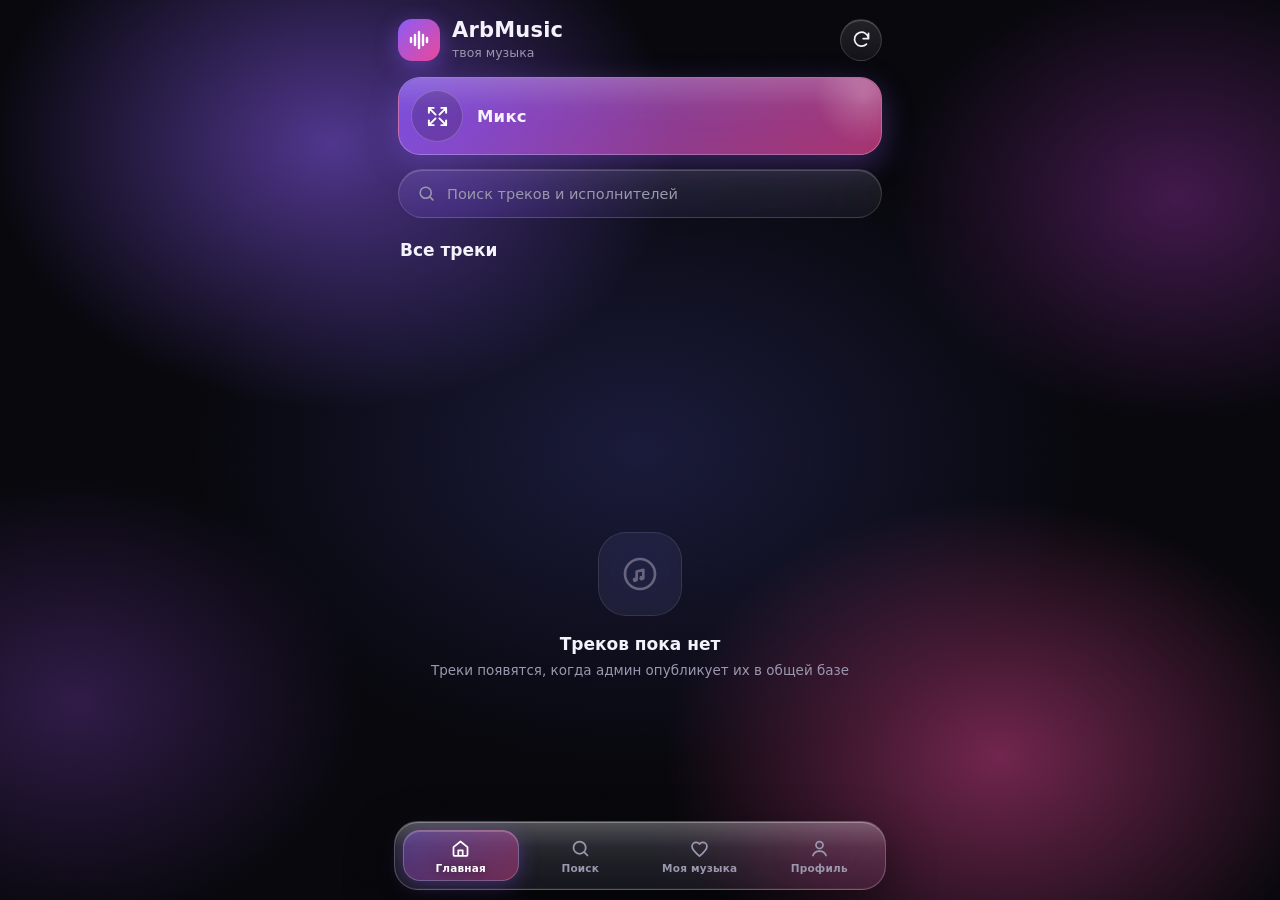
==== commit 7bcb3cf5: "fix: mini-close pauses, no green in bg" ====
--- a/index.html
+++ b/index.html
@@ -42,7 +42,6 @@
       </div>
       <div class="card-txt">
         <span class="card-title">Микс</span>
-        <span class="card-sub" id="mix-sub">случайный порядок · все треки</span>
       </div>
       <span class="card-glow"></span>
     </button>
@@ -144,6 +143,11 @@
         <svg viewBox="0 0 24 24" fill="none"><path d="M12 3l8 4v5c0 5-3.4 8-8 9-4.6-1-8-4-8-9V7l8-4z" stroke="currentColor" stroke-width="2" stroke-linejoin="round"/><path d="M9 12l2 2 4-4" stroke="currentColor" stroke-width="2" stroke-linecap="round" stroke-linejoin="round"/></svg>
         Админ-панель
       </button>
+      <div class="profile-action ver-static hidden" id="ver-static">Версия: <b id="ver-num">—</b></div>
+      <button class="profile-action" id="btn-version">
+        <svg viewBox="0 0 24 24" fill="none"><path d="M12 8v4l3 3" stroke="currentColor" stroke-width="2" stroke-linecap="round"/><circle cx="12" cy="12" r="9" stroke="currentColor" stroke-width="2"/></svg>
+        Версия и обновления
+      </button>
       <button class="profile-action danger" id="btn-logout">
         <svg viewBox="0 0 24 24" fill="none"><path d="M15 4h3a2 2 0 0 1 2 2v12a2 2 0 0 1-2 2h-3M10 17l-5-5 5-5M5 12h11" stroke="currentColor" stroke-width="2" stroke-linecap="round" stroke-linejoin="round"/></svg>
         Выйти
@@ -184,6 +188,9 @@
     <button class="rdel" id="mini-del" hidden aria-label="Удалить из базы">
       <svg viewBox="0 0 24 24" fill="none"><path d="M4 7h16M9 7V5a1.5 1.5 0 0 1 1.5-1.5h3A1.5 1.5 0 0 1 15 5v2M6.5 7l1 12.2A1.5 1.5 0 0 0 9 20.6h6a1.5 1.5 0 0 0 1.5-1.4l1-12.2" stroke="currentColor" stroke-width="1.9" stroke-linecap="round" stroke-linejoin="round"/></svg>
     </button>
+    <button class="mini-x" id="mini-close" title="Скрыть панель" aria-label="Скрыть панель">
+      <svg viewBox="0 0 24 24" fill="none"><path d="M6 6l12 12M18 6L6 18" stroke="currentColor" stroke-width="2" stroke-linecap="round"/></svg>
+    </button>
     <button class="iconbtn" id="mini-play" aria-label="Play"></button>
     <button class="iconbtn" id="mini-next" aria-label="Next">
       <svg viewBox="0 0 24 24" fill="currentColor"><path d="M6 5.5v13c0 .8.9 1.3 1.6.9l9-6.1a1 1 0 0 0 0-1.7l-9-6A1 1 0 0 0 6 5.5z"/><rect x="17" y="5" width="2.4" height="14" rx="1.2"/></svg>
@@ -347,23 +354,35 @@
         </div>
         <h3>ArbMusic Премиум</h3>
         <div class="prem-price">80 ₽ <span>/ месяц</span></div>
+        <div class="prem-account">Аккаунт: <b id="prem-myname">—</b></div>
       </div>
       <ul class="prem-list">
         <li><svg viewBox="0 0 24 24" fill="none"><path d="M5 12.5l4.5 4.5L19 7.5" stroke="currentColor" stroke-width="2.4" stroke-linecap="round" stroke-linejoin="round"/></svg> Фоновое воспроизведение — музыка играет, даже когда приложение свернуто или экран выключен</li>
         <li><svg viewBox="0 0 24 24" fill="none"><path d="M5 12.5l4.5 4.5L19 7.5" stroke="currentColor" stroke-width="2.4" stroke-linecap="round" stroke-linejoin="round"/></svg> Поддержка развития плеера</li>
       </ul>
-      <div class="prem-how">
-        <b>Как купить:</b>
-        <ol>
-          <li>Переведи <b>80 ₽</b> админу переводом (СБП) — <b>arbuzikyt99</b></li>
-          <li>В сообщении укажи свой ник: <b id="prem-myname">—</b></li>
-          <li>Админ включит Премиум удалённо за пару минут</li>
-        </ol>
-      </div>
-      <button class="btn-grad wide" id="prem-ok">Понятно</button>
-    </div>
-  </div>
-
+      <input id="prem-email" class="field" type="email" placeholder="Email для чека (необязательно)">
+      <button class="btn-grad wide" id="prem-pay">Оплатить 80 ₽</button>
+      <div class="form-err hidden" id="prem-err"></div>
+      <button class="btn-ghost" id="prem-ok">Я оплатил — обновить статус</button>
+    </div>
+  </div>
+
+
+  <!-- ============ VERSION MODAL ============ -->
+  <div id="modal-version" class="modal">
+    <div class="modal-card">
+      <button class="modal-x" data-close="modal-version" aria-label="Закрыть">
+        <svg viewBox="0 0 24 24" fill="none"><path d="M6 6l12 12M18 6L6 18" stroke="currentColor" stroke-width="2" stroke-linecap="round"/></svg>
+      </button>
+      <h3>Версия и обновления</h3>
+      <div class="ver-info" id="ver-info">Загрузка…</div>
+      <button class="btn-grad wide" id="ver-check">Проверить обновления</button>
+      <div class="form-err hidden" id="ver-result"></div>
+      <button class="btn-grad wide hidden" id="ver-download">Скачать обновление приложения</button>
+      <button class="btn-grad wide hidden" id="ver-install">Перезапустить и установить обновление</button>
+      <button class="btn-ghost" id="ver-refresh">Обновить интерфейс (кэш)</button>
+    </div>
+  </div>
 
   <script src="js/app.js"></script>
 </body>
--- a/css/style.css
+++ b/css/style.css
@@ -40,7 +40,7 @@
   background:
     radial-gradient(60% 42% at 12% -4%, rgba(139, 92, 246, .22), transparent 62%),
     radial-gradient(55% 40% at 96% 108%, rgba(236, 72, 153, .16), transparent 60%),
-    radial-gradient(40% 30% at 88% 6%, rgba(56, 189, 248, .07), transparent 65%),
+    radial-gradient(40% 30% at 88% 6%, rgba(139, 92, 246, .08), transparent 65%),
     var(--bg);
 }
 .noise {
@@ -389,7 +389,7 @@
     background:
       radial-gradient(45% 35% at 28% 12%, rgba(139, 92, 246, .28), transparent 62%),
       radial-gradient(45% 35% at 74% 88%, rgba(236, 72, 153, .22), transparent 60%),
-      radial-gradient(35% 30% at 85% 20%, rgba(56, 189, 248, .12), transparent 65%),
+      radial-gradient(35% 30% at 85% 20%, rgba(236, 72, 153, .14), transparent 65%),
       radial-gradient(35% 30% at 15% 80%, rgba(139, 92, 246, .14), transparent 65%),
       var(--bg);
   }
@@ -591,24 +591,24 @@
   background:
     radial-gradient(48% 42% at 20% 10%, rgba(139, 92, 246, .5), transparent 65%),
     radial-gradient(45% 40% at 82% 85%, rgba(236, 72, 153, .42), transparent 62%),
-    radial-gradient(40% 34% at 90% 15%, rgba(56, 189, 248, .28), transparent 62%),
-    radial-gradient(38% 32% at 8% 82%, rgba(45, 212, 191, .2), transparent 62%),
+    radial-gradient(40% 34% at 90% 15%, rgba(217, 70, 239, .26), transparent 62%),
+    radial-gradient(38% 32% at 8% 82%, rgba(168, 85, 247, .22), transparent 62%),
     radial-gradient(55% 45% at 50% 50%, rgba(99, 102, 241, .18), transparent 70%),
     var(--bg);
   animation: bg-breathe 24s ease-in-out infinite alternate;
 }
 @keyframes bg-breathe {
-  0%   { transform: scale(1)   translate(0, 0); filter: saturate(1.15); }
-  50%  { transform: scale(1.12) translate(-2.5%, 2%); filter: saturate(1.45) hue-rotate(-8deg); }
-  100% { transform: scale(1.06) translate(2%, -2%); filter: saturate(1.3) hue-rotate(8deg); }
+  0%   { transform: scale(1)   translate(0, 0); }
+  50%  { transform: scale(1.12) translate(-2.5%, 2%); }
+  100% { transform: scale(1.06) translate(2%, -2%); }
 }
 @media (min-width: 900px) {
   .bgfx {
     background:
       radial-gradient(42% 46% at 26% 16%, rgba(139, 92, 246, .55), transparent 64%),
       radial-gradient(42% 46% at 78% 84%, rgba(236, 72, 153, .46), transparent 62%),
-      radial-gradient(36% 40% at 92% 22%, rgba(56, 189, 248, .3), transparent 62%),
-      radial-gradient(36% 40% at 6% 78%, rgba(45, 212, 191, .22), transparent 62%),
+      radial-gradient(36% 40% at 92% 22%, rgba(217, 70, 239, .28), transparent 62%),
+      radial-gradient(36% 40% at 6% 78%, rgba(168, 85, 247, .25), transparent 62%),
       radial-gradient(50% 50% at 50% 50%, rgba(99, 102, 241, .2), transparent 70%),
       var(--bg);
   }
@@ -718,3 +718,26 @@
 }
 .user-item .ubtn:active { transform: scale(.92); }
 .user-item .ubtn.off { background: rgba(255,255,255,.07); border-color: rgba(255,255,255,.15); color: var(--sub); }
+
+/* версия и обновления */
+.ver-info {
+  background: rgba(255,255,255,.05); border: 1px solid rgba(255,255,255,.09);
+  border-radius: 14px; padding: 13px 15px; margin-bottom: 12px;
+  font-size: 13.5px; color: var(--sub); line-height: 1.75;
+}
+.ver-info b { color: var(--txt); }
+#ver-download { margin-top: 4px; }
+
+.ver-static b { color: var(--txt); }
+
+/* крестик скрытия мини-плеера — виден всем */
+#mini-close { width: 34px; height: 34px; display: grid; place-items: center; color: var(--sub); border-radius: 50%; flex-shrink: 0; transition: transform .15s ease; }
+#mini-close svg { width: 17px; height: 17px; }
+#mini-close:hover { color: var(--txt); }
+#mini-close:active { transform: scale(.88); }
+
+/* крестик скрытия мини-плеера — виден всем */
+#mini-close { width: 34px; height: 34px; display: grid; place-items: center; color: var(--sub); border-radius: 50%; flex-shrink: 0; transition: transform .15s ease; }
+#mini-close svg { width: 17px; height: 17px; }
+#mini-close:hover { color: var(--txt); }
+#mini-close:active { transform: scale(.88); }
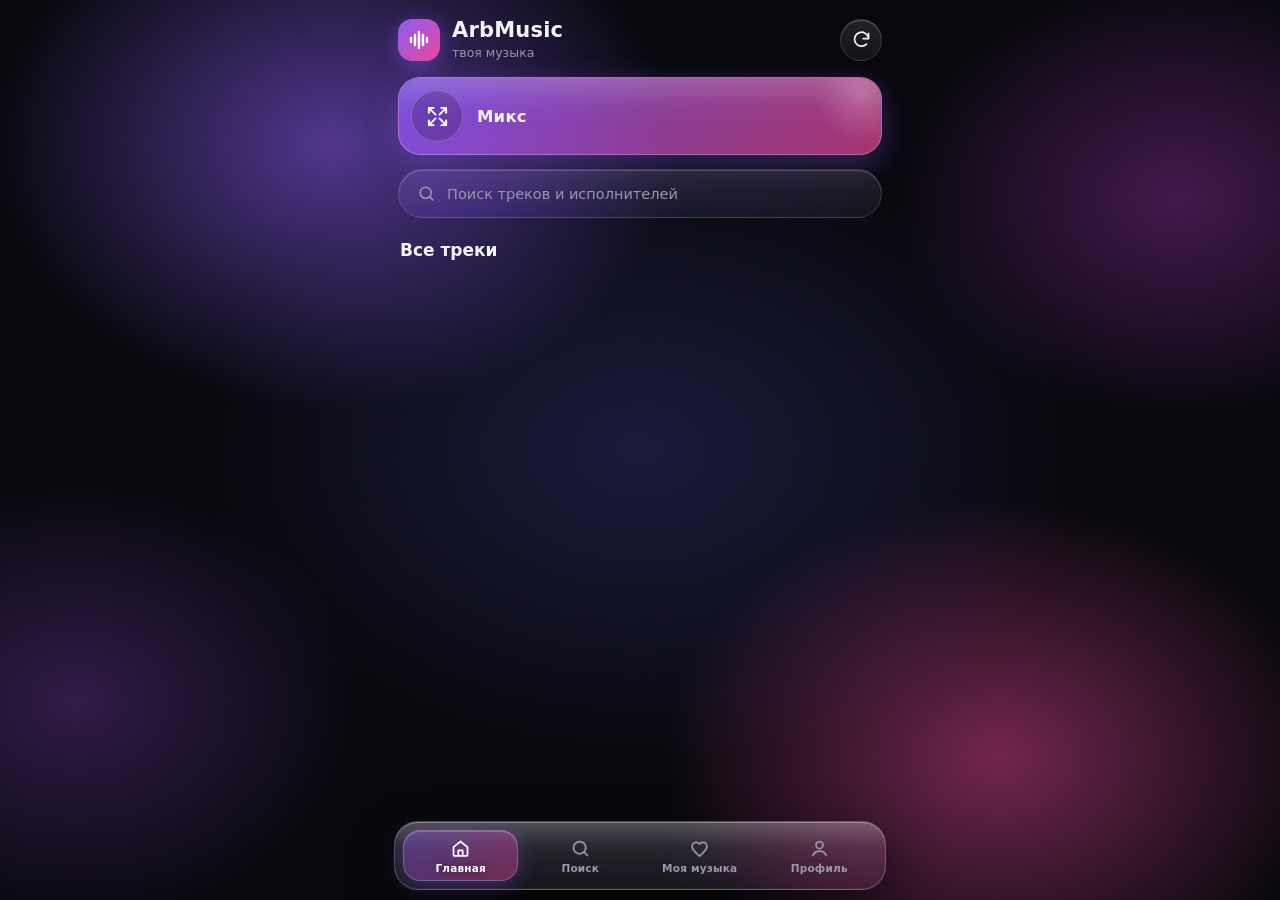
==== commit cc741a9d: "ArbStudio" ====
--- a/index.html
+++ b/index.html
@@ -135,9 +135,9 @@
         <svg viewBox="0 0 24 24" fill="none"><path d="M3 9h18M3 9l2.4-4.2A1.5 1.5 0 0 1 6.7 4h10.6a1.5 1.5 0 0 1 1.3.8L21 9M3 9v9a2 2 0 0 0 2 2h14a2 2 0 0 0 2-2V9M9 14a3 3 0 0 0 6 0" stroke="currentColor" stroke-width="2" stroke-linecap="round" stroke-linejoin="round"/></svg>
         Премиум — 80 ₽/мес
       </button>
-      <button class="profile-action" id="btn-upload-track">
-        <svg viewBox="0 0 24 24" fill="none"><path d="M12 16V4m0 0l-4 4m4-4l4 4" stroke="currentColor" stroke-width="2" stroke-linecap="round" stroke-linejoin="round"/><path d="M4 16v2a2 2 0 0 0 2 2h12a2 2 0 0 0 2-2v-2" stroke="currentColor" stroke-width="2" stroke-linecap="round"/></svg>
-        Загрузить трек на модерацию
+      <button class="profile-action studio" id="btn-studio">
+        <svg viewBox="0 0 24 24" fill="none"><path d="M12 3l9 5-9 5-9-5 9-5z" stroke="currentColor" stroke-width="2" stroke-linejoin="round"/><path d="M5 10.5v5.5c0 1.5 3 3 7 3s7-1.5 7-3v-5.5" stroke="currentColor" stroke-width="2" stroke-linecap="round"/></svg>
+        ArbStudio
       </button>
       <button class="profile-action admin hidden" id="btn-admin">
         <svg viewBox="0 0 24 24" fill="none"><path d="M12 3l8 4v5c0 5-3.4 8-8 9-4.6-1-8-4-8-9V7l8-4z" stroke="currentColor" stroke-width="2" stroke-linejoin="round"/><path d="M9 12l2 2 4-4" stroke="currentColor" stroke-width="2" stroke-linecap="round" stroke-linejoin="round"/></svg>
@@ -152,6 +152,38 @@
         <svg viewBox="0 0 24 24" fill="none"><path d="M15 4h3a2 2 0 0 1 2 2v12a2 2 0 0 1-2 2h-3M10 17l-5-5 5-5M5 12h11" stroke="currentColor" stroke-width="2" stroke-linecap="round" stroke-linejoin="round"/></svg>
         Выйти
       </button>
+    </div>
+  </section>
+
+  <!-- ============ ARBSTUDIO ============ -->
+  <section class="view" id="view-studio">
+    <header class="topbar">
+      <h2>ArbStudio</h2>
+      <button class="iconbtn" id="studio-refresh" aria-label="Обновить">
+        <svg viewBox="0 0 24 24" fill="none"><path d="M20 11a8 8 0 1 0-2.3 6.3M20 5v6h-6" stroke="currentColor" stroke-width="2" stroke-linecap="round" stroke-linejoin="round"/></svg>
+      </button>
+    </header>
+
+    <div class="studio-stats">
+      <div class="stat-card plays"><b id="st-plays">0</b><span>прослушиваний</span></div>
+      <div class="stat-card"><b id="st-pub">0</b><span>опубликовано</span></div>
+      <div class="stat-card"><b id="st-pend">0</b><span>на модерации</span></div>
+    </div>
+
+    <button class="profile-action premium" id="btn-studio-upload">
+      <svg viewBox="0 0 24 24" fill="none"><path d="M12 16V4m0 0l-4 4m4-4l4 4" stroke="currentColor" stroke-width="2" stroke-linecap="round" stroke-linejoin="round"/><path d="M4 16v2a2 2 0 0 0 2 2h12a2 2 0 0 0 2-2v-2" stroke="currentColor" stroke-width="2" stroke-linecap="round"/></svg>
+      Загрузить новый трек
+    </button>
+
+    <div class="section-head"><h2>Мои треки</h2></div>
+    <div id="studio-tracks" class="tracks"></div>
+    <div class="empty hidden" id="empty-studio">
+      <div class="empty-art">
+        <svg viewBox="0 0 24 24" fill="none"><path d="M12 3l9 5-9 5-9-5 9-5z" stroke="currentColor" stroke-width="1.6" stroke-linejoin="round"/></svg>
+      </div>
+      <h3>Пока пусто</h3>
+      <p>Загрузи свой первый трек — после модерации он появится в общей базе</p>
+      <button class="btn-grad" id="btn-studio-upload2">Загрузить трек</button>
     </div>
   </section>
 
--- a/css/style.css
+++ b/css/style.css
@@ -731,6 +731,7 @@
 .ver-static b { color: var(--txt); }
 
 /* крестик скрытия мини-плеера — виден всем */
+#mini.closed { opacity: 0; visibility: hidden; transform: translateY(130%); pointer-events: none; }
 #mini-close { width: 34px; height: 34px; display: grid; place-items: center; color: var(--sub); border-radius: 50%; flex-shrink: 0; transition: transform .15s ease; }
 #mini-close svg { width: 17px; height: 17px; }
 #mini-close:hover { color: var(--txt); }
@@ -741,3 +742,32 @@
 #mini-close svg { width: 17px; height: 17px; }
 #mini-close:hover { color: var(--txt); }
 #mini-close:active { transform: scale(.88); }
+
+/* ============================================================
+   ARBSTUDIO
+   ============================================================ */
+.studio-stats { display: grid; grid-template-columns: 1.2fr 1fr 1fr; gap: 10px; margin-bottom: 14px; }
+.stat-card {
+  background: rgba(255,255,255,.06); border: 1px solid rgba(255,255,255,.1);
+  border-radius: 18px; padding: 14px;
+  display: flex; flex-direction: column; gap: 2px;
+}
+.stat-card b { font-size: 22px; font-weight: 800; }
+.stat-card.plays b { background: var(--grad); -webkit-background-clip: text; background-clip: text; color: transparent; }
+.stat-card span { font-size: 11.5px; color: var(--sub); }
+.profile-action.studio svg { color: #67e8f9; }
+.studio-track {
+  display: flex; align-items: center; gap: 12px; padding: 9px 10px;
+  background: rgba(255,255,255,.04); border: 1px solid rgba(255,255,255,.07);
+  border-radius: 15px; margin-bottom: 8px;
+}
+.studio-track .thumb { width: 44px; height: 44px; }
+.studio-track .smeta { flex: 1; min-width: 0; }
+.studio-track .smeta b { display: block; font-size: 14px; white-space: nowrap; overflow: hidden; text-overflow: ellipsis; }
+.studio-track .smeta span { display: block; font-size: 12px; color: var(--sub); }
+.studio-track .splays {
+  font-size: 12.5px; font-weight: 700; color: var(--sub);
+  display: flex; align-items: center; gap: 4px; flex-shrink: 0;
+}
+.studio-track .splays svg { width: 15px; height: 15px; }
+.badge.pending { background: rgba(251, 191, 36, .15); border-color: rgba(251, 191, 36, .35); color: #fcd34d; }
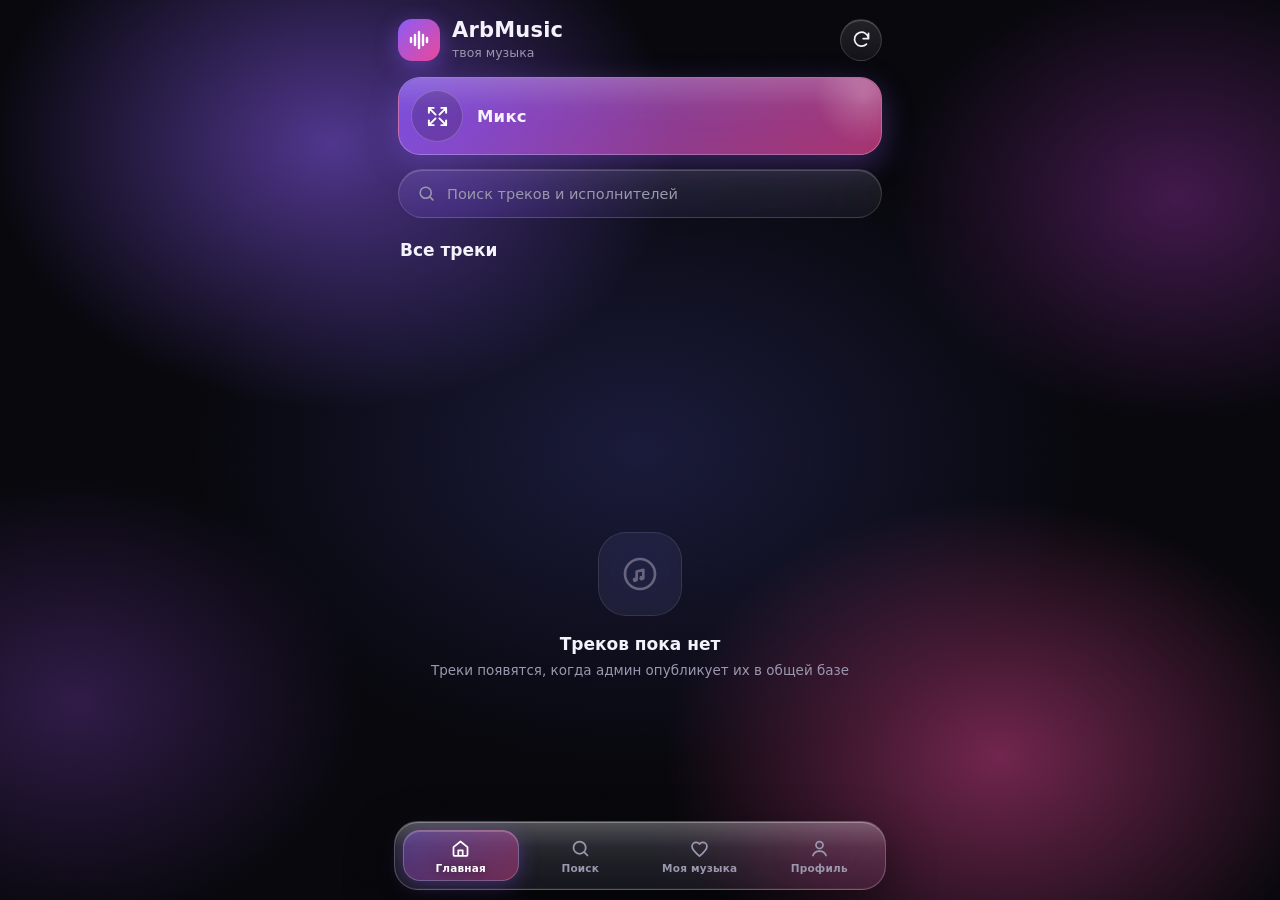
==== commit 029188a7: "v2.1.0" ====
--- a/index.html
+++ b/index.html
@@ -410,6 +410,7 @@
       <div class="ver-info" id="ver-info">Загрузка…</div>
       <button class="btn-grad wide" id="ver-check">Проверить обновления</button>
       <div class="form-err hidden" id="ver-result"></div>
+      <div class="ver-progress hidden" id="ver-progress"><i id="ver-progress-fill"></i></div>
       <button class="btn-grad wide hidden" id="ver-download">Скачать обновление приложения</button>
       <button class="btn-grad wide hidden" id="ver-install">Перезапустить и установить обновление</button>
       <button class="btn-ghost" id="ver-refresh">Обновить интерфейс (кэш)</button>
--- a/css/style.css
+++ b/css/style.css
@@ -771,3 +771,21 @@
 }
 .studio-track .splays svg { width: 15px; height: 15px; }
 .badge.pending { background: rgba(251, 191, 36, .15); border-color: rgba(251, 191, 36, .35); color: #fcd34d; }
+
+/* бейдж доступного обновления на кнопке Версия */
+.btn-version .upd-dot {
+  position: absolute; top: 10px; right: 14px; width: 10px; height: 10px;
+  border-radius: 50%; background: #4ade80; box-shadow: 0 0 8px rgba(74, 222, 128, .8);
+}
+.profile-action { position: relative; }
+
+/* прогресс скачивания обновления */
+.ver-progress {
+  height: 8px; border-radius: 6px; background: rgba(255,255,255,.1);
+  overflow: hidden; margin-bottom: 12px;
+}
+.ver-progress i {
+  display: block; height: 100%; width: 0%;
+  background: var(--grad); border-radius: 6px;
+  transition: width .3s ease;
+}
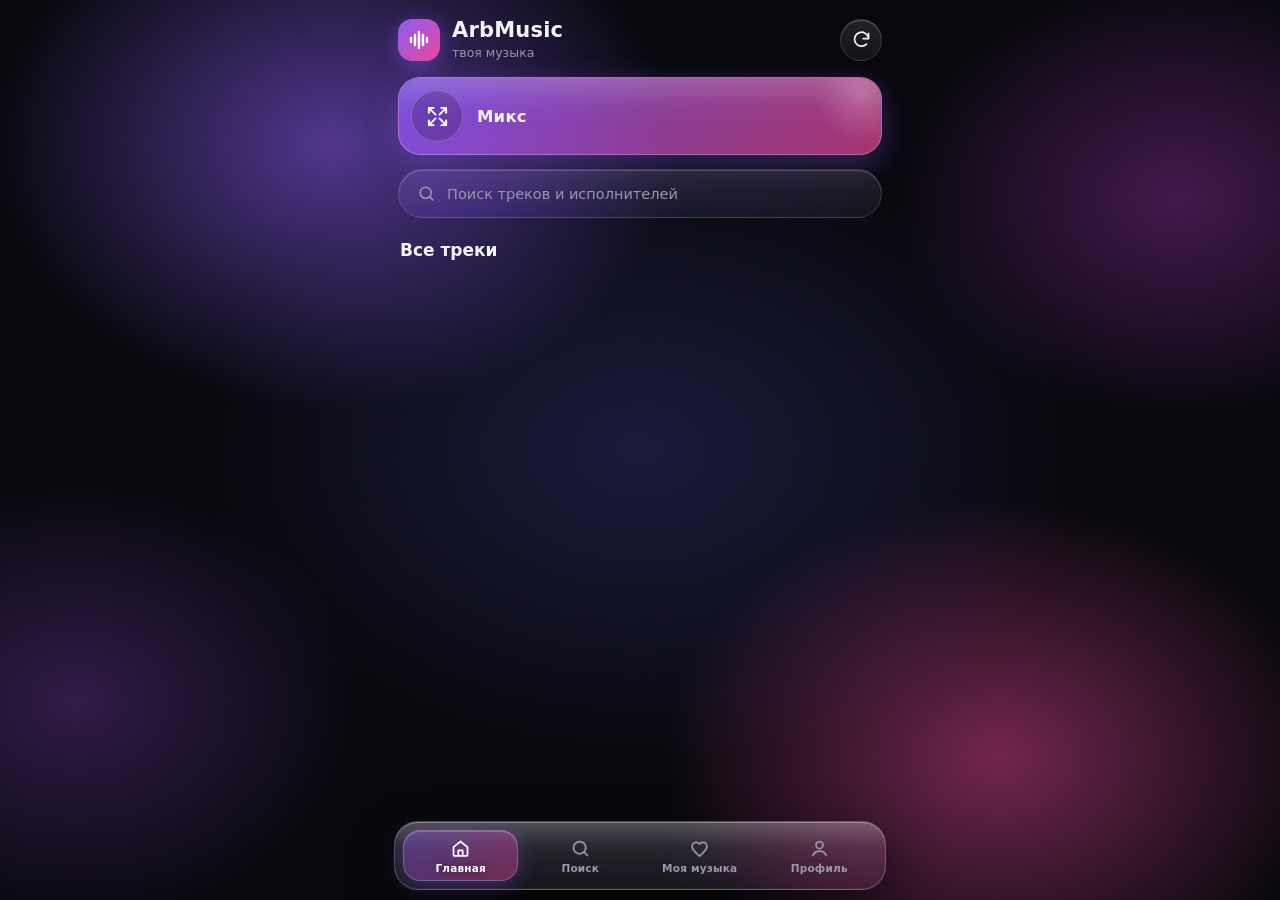
==== commit 81b197e0: "equalizer" ====
--- a/index.html
+++ b/index.html
@@ -289,6 +289,10 @@
       </div>
 
       <div class="p-extra">
+        <button class="chipbtn" id="btn-eq">
+          <svg viewBox="0 0 24 24" fill="none"><path d="M6 4v16M12 4v16M18 4v16" stroke="currentColor" stroke-width="2" stroke-linecap="round"/><circle cx="6" cy="9" r="2.4" fill="#07070c" stroke="none"/><circle cx="12" cy="15" r="2.4" fill="#07070c" stroke="none"/><circle cx="18" cy="8" r="2.4" fill="#07070c" stroke="none"/></svg>
+          Эквалайзер
+        </button>
         <button class="chipbtn active" id="btn-lyrics">
           <svg viewBox="0 0 24 24" fill="none"><path d="M4 6h16M4 10h16M4 14h10" stroke="currentColor" stroke-width="2" stroke-linecap="round"/><path d="M4 18h6" stroke="currentColor" stroke-width="2" stroke-linecap="round" opacity=".5"/></svg>
           Текст песни
@@ -417,6 +421,29 @@
     </div>
   </div>
 
+  <!-- ============ ЭКВАЛАЙЗЕР ============ -->
+  <div id="modal-eq" class="modal">
+    <div class="modal-card">
+      <button class="modal-x" data-close="modal-eq" aria-label="Закрыть">
+        <svg viewBox="0 0 24 24" fill="none"><path d="M6 6l12 12M18 6L6 18" stroke="currentColor" stroke-width="2" stroke-linecap="round"/></svg>
+      </button>
+      <h3>Эквалайзер</h3>
+      <div class="eq-chips">
+        <button class="eq-chip" data-eq="normal">Обычная</button>
+        <button class="eq-chip" data-eq="bass">Бас</button>
+        <button class="eq-chip" data-eq="custom">Свое</button>
+      </div>
+      <div id="eq-bands">
+        <div class="eq-band"><span class="eq-label">Бас · 60 Гц</span><input type="range" min="-12" max="12" step="1" data-band="0"><span class="eq-val">0 дБ</span></div>
+        <div class="eq-band"><span class="eq-label">Низкие · 230 Гц</span><input type="range" min="-12" max="12" step="1" data-band="1"><span class="eq-val">0 дБ</span></div>
+        <div class="eq-band"><span class="eq-label">Средние · 910 Гц</span><input type="range" min="-12" max="12" step="1" data-band="2"><span class="eq-val">0 дБ</span></div>
+        <div class="eq-band"><span class="eq-label">Высокие · 3.6 кГц</span><input type="range" min="-12" max="12" step="1" data-band="3"><span class="eq-val">0 дБ</span></div>
+        <div class="eq-band"><span class="eq-label">Верхние · 14 кГц</span><input type="range" min="-12" max="12" step="1" data-band="4"><span class="eq-val">0 дБ</span></div>
+      </div>
+      <button class="btn-ghost" id="eq-reset">Сбросить</button>
+    </div>
+  </div>
+
   <script src="js/app.js"></script>
 </body>
 </html>
--- a/css/style.css
+++ b/css/style.css
@@ -789,3 +789,24 @@
   background: var(--grad); border-radius: 6px;
   transition: width .3s ease;
 }
+
+/* ============================================================
+   ЭКВАЛАЙЗЕР
+   ============================================================ */
+.eq-chips { display: flex; gap: 8px; margin-bottom: 16px; }
+.eq-chip {
+  flex: 1; padding: 10px 0; border-radius: 12px; font-size: 13.5px; font-weight: 700;
+  background: rgba(255,255,255,.05); border: 1px solid rgba(255,255,255,.1); color: var(--sub);
+  transition: all .2s ease;
+}
+.eq-chip.active { background: var(--grad); border-color: rgba(255,255,255,.25); color: #fff; box-shadow: 0 4px 18px rgba(139,92,246,.35); }
+.eq-band {
+  display: flex; align-items: center; gap: 12px; padding: 9px 0;
+  border-bottom: 1px solid rgba(255,255,255,.06);
+}
+.eq-band:last-of-type { border-bottom: none; }
+.eq-label { width: 130px; font-size: 13px; color: var(--sub); flex-shrink: 0; }
+.eq-band input[type=range] {
+  flex: 1; height: 5px; accent-color: #a78bfa; cursor: pointer;
+}
+.eq-val { width: 56px; text-align: right; font-size: 12.5px; font-weight: 700; color: var(--txt); flex-shrink: 0; }
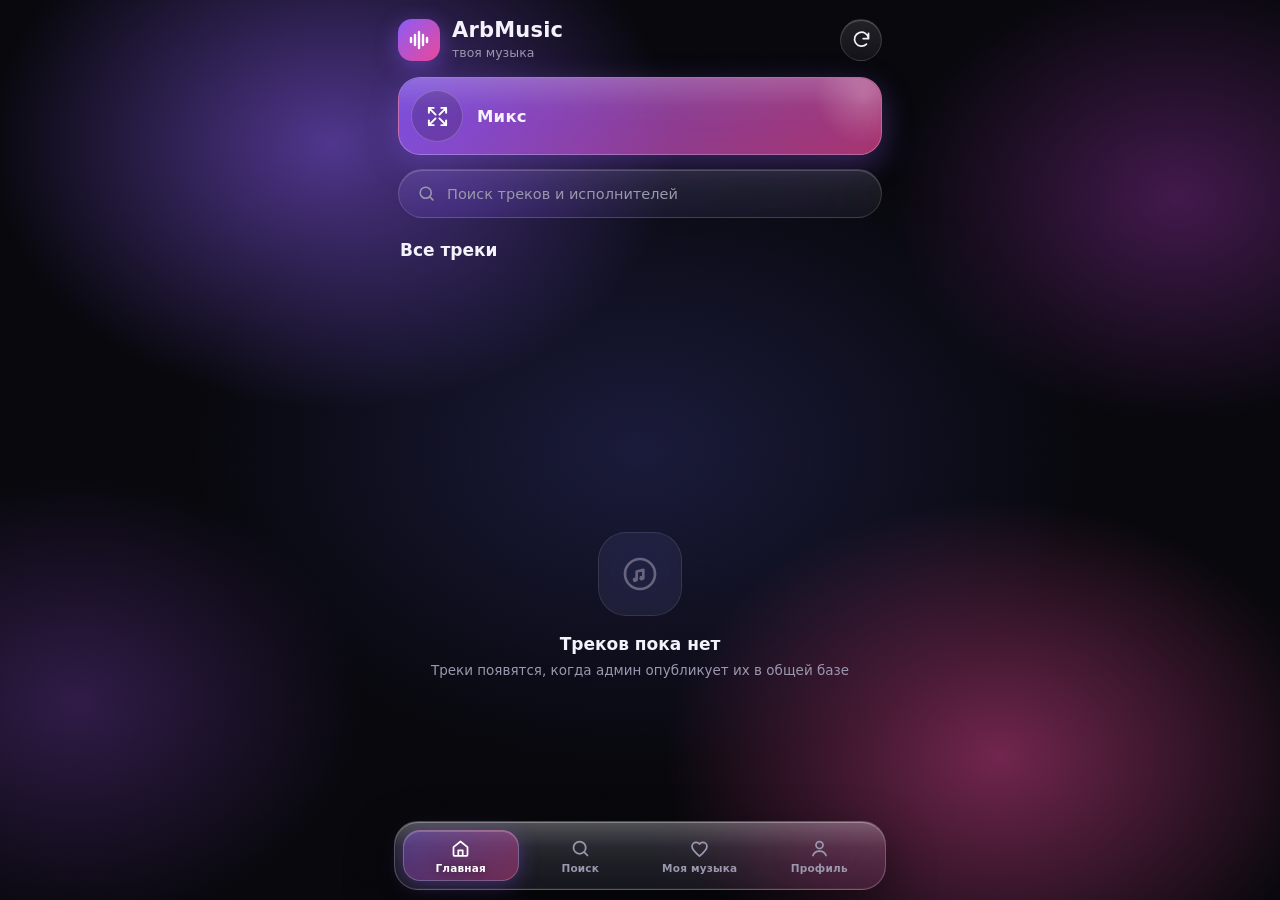
==== commit a84d7e5c: "cache-busting links" ====
--- a/index.html
+++ b/index.html
@@ -13,7 +13,7 @@
   <link rel="manifest" href="manifest.webmanifest">
   <link rel="icon" type="image/png" href="icon-192.png">
   <link rel="apple-touch-icon" href="icon-192.png">
-  <link rel="stylesheet" href="css/style.css">
+  <link rel="stylesheet" href="css/style.css?v=19">
 </head>
 <body>
   <div class="bgfx"></div>
@@ -444,6 +444,6 @@
     </div>
   </div>
 
-  <script src="js/app.js"></script>
+  <script src="js/app.js?v=19"></script>
 </body>
 </html>
